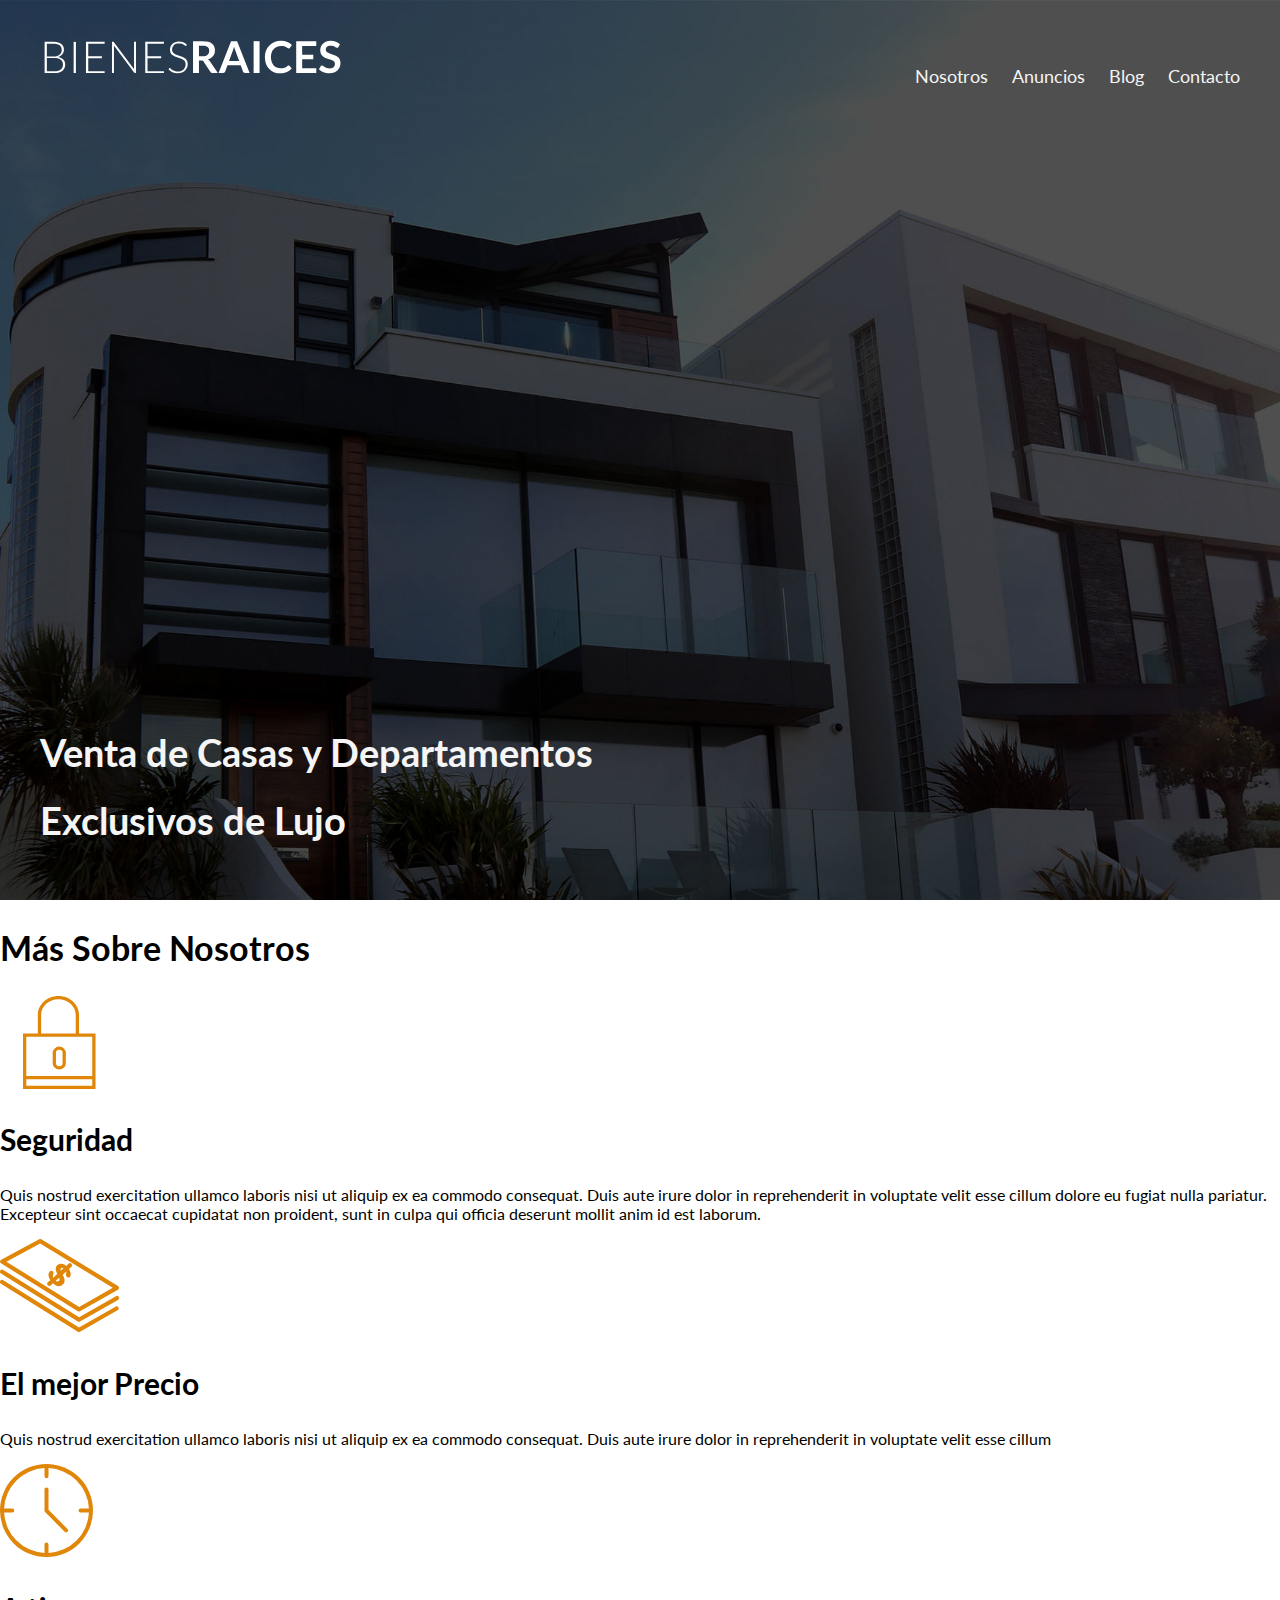
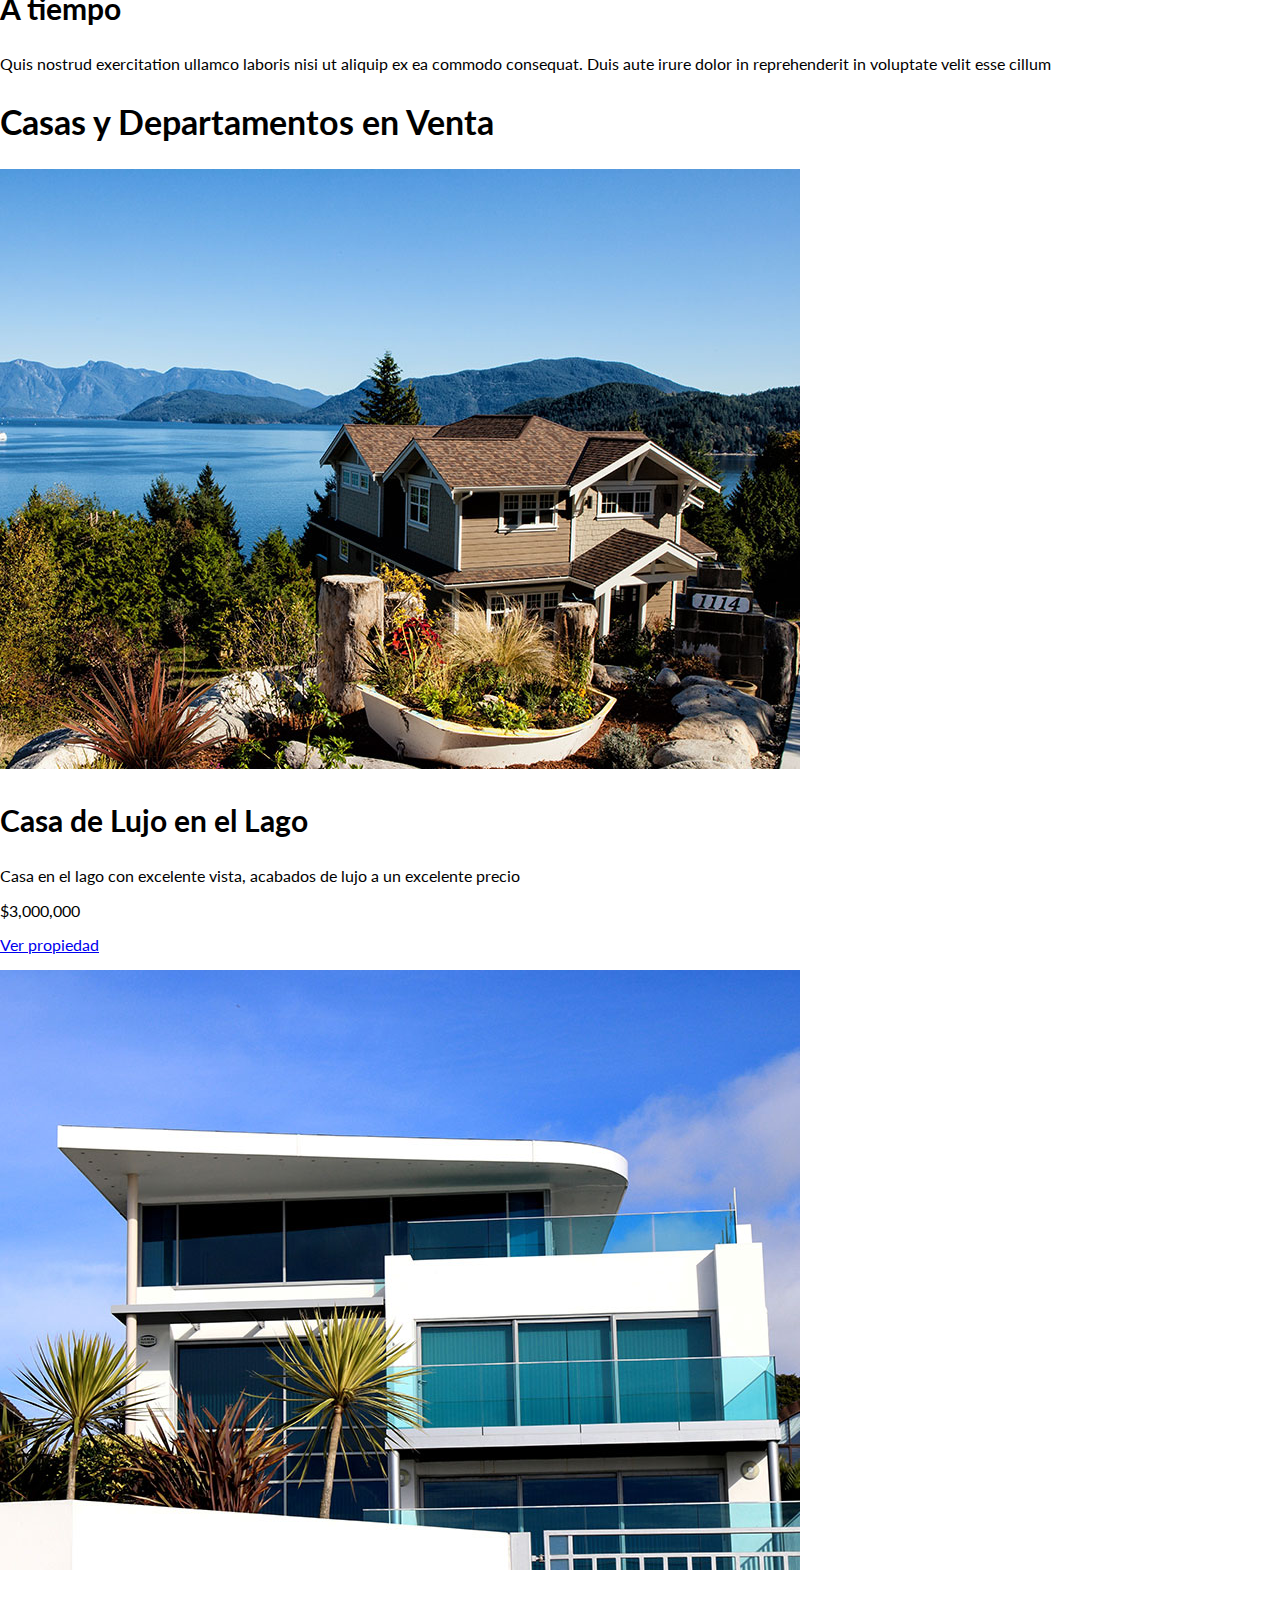
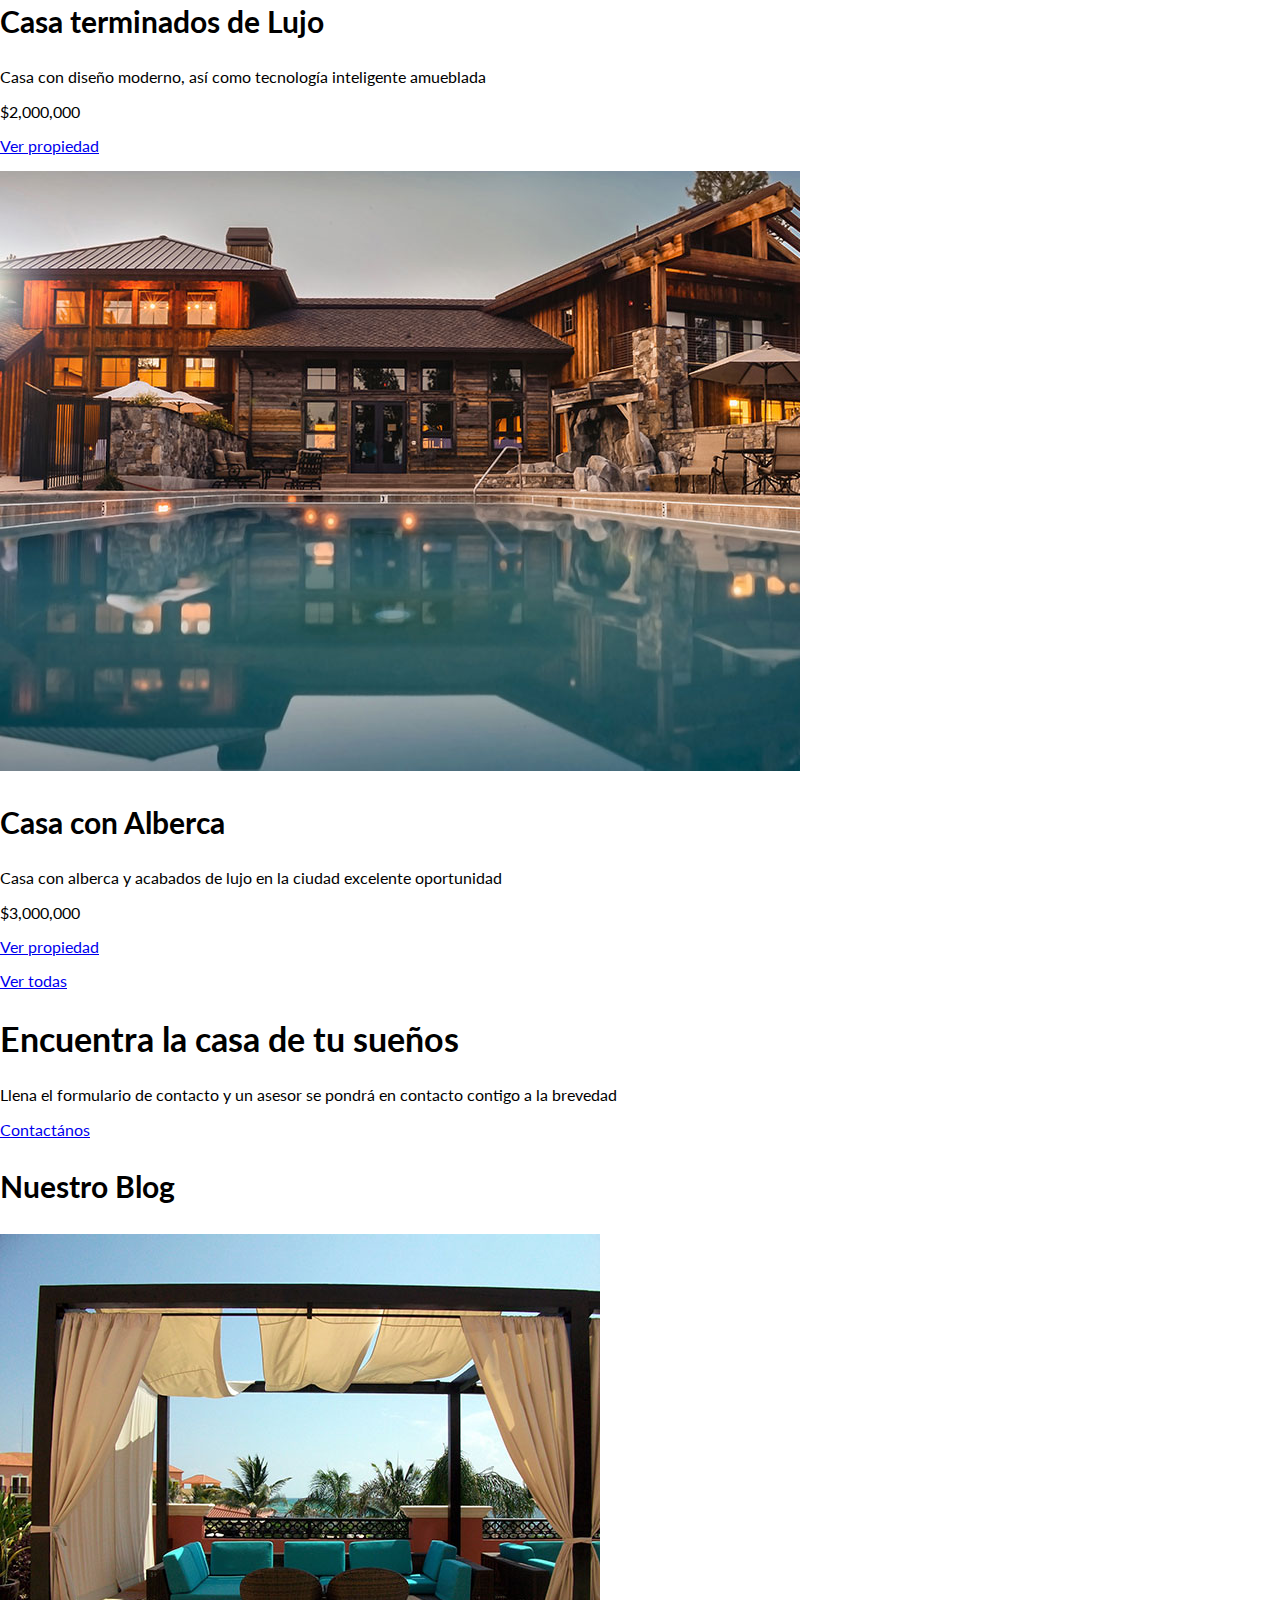
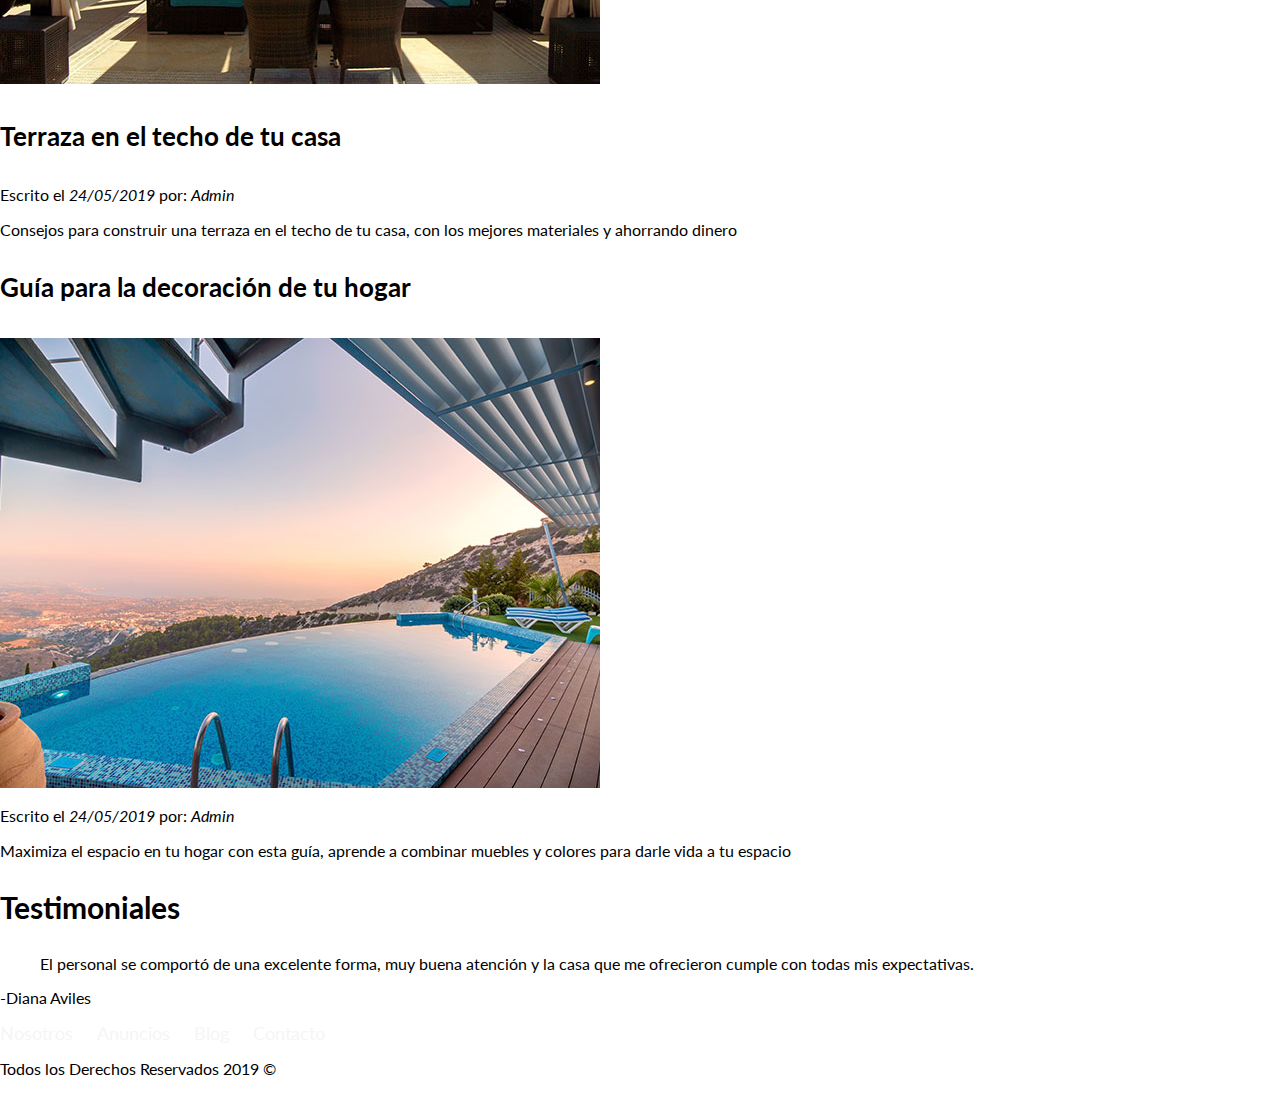
==== Ejercicio/index.html @ 5ae8280a "Clase 36, Posicionando el Nombre y los css headings" ====
<!-- 
@Diana Aviless

-->

<!DOCTYPE html>
<html lang="en">

<head>
    <meta charset="utf-8">
    <meta name="viewport" content="width=device-width, initial-scale=1.0">
    <meta http-equiv="X-UA-Compatible" content="ie=edge">
    <title> Bienes Raices </title>
    <link href="https://fonts.googleapis.com/css?family=Lato:300,400,700,900&display=swap" rel="stylesheet">
    <!--
    Para que se apliquen los estilos en la hoja que lo necesites La tuya siempre son la ultima-->
    <link rel="stylesheet" href="css/normalize.css">
    <link rel="stylesheet" href="css/styles.css">

</head>

<body>
    <header class="site-header inicio">
        <!--  Con alt si la imagen no carga, aparece el texto del atributo Alt -->
        <div class="contenedor contenido-header">
            <div class="barra">
                <a href="/">
                    <img src="img/logo.svg" alt="Logotipo de vienes Raices">
                </a>
                <!-- Si la página no es tuya, agregar un <a target="_blank" </a> para que abra directamente la página web -->
                <nav class="navegacion">
                    <a href="nosotros.html"> Nosotros</a>
                    <a href="Anuncios.html"> Anuncios</a>
                    <a href="Blog.html"> Blog</a>
                    <a href="Contacto.html"> Contacto</a>
                </nav>
            </div>
            <h1> Venta de Casas y Departamentos Exclusivos de Lujo </h1>
        </div>

    </header>

    <section>
        <h2> Más Sobre Nosotros</h2>
        <!--El formato .svg es para que no se pixelee la imagen, se hace con Ilustrator o Adobe XD
        width y height 
        se aplican ambos estilos.
        -->
        <div>
            <img src="img/icono1.svg" alt="Icono Seguridad">
            <h3> Seguridad</h3>
            <p> Quis nostrud exercitation ullamco laboris nisi ut aliquip ex ea commodo consequat. Duis aute irure dolor in reprehenderit in voluptate velit esse cillum dolore eu fugiat nulla pariatur. Excepteur sint occaecat cupidatat non proident, sunt
                in culpa qui officia deserunt mollit anim id est laborum.</p>
        </div>

        <div>
            <img src="img/icono2.svg" alt="Icono Mejor Precio">
            <h3> El mejor Precio</h3>
            <p> Quis nostrud exercitation ullamco laboris nisi ut aliquip ex ea commodo consequat. Duis aute irure dolor in reprehenderit in voluptate velit esse cillum </p>
        </div>

        <div>
            <img src="img/icono3.svg" alt="Icono Tiempo">
            <h3> A tiempo</h3>
            <p> Quis nostrud exercitation ullamco laboris nisi ut aliquip ex ea commodo consequat. Duis aute irure dolor in reprehenderit in voluptate velit esse cillum </p>
        </div>
    </section>


    <!-- Un main por página -->
    <main>
        <div>
            <h2> Casas y Departamentos en Venta</h2>
            <img src="img/anuncio1.jpg" alt="Anuncio casa en el lago">
            <h3>Casa de Lujo en el Lago</h3>
            <p>Casa en el lago con excelente vista, acabados de lujo a un excelente precio </p>
            <p>$3,000,000</p>
            <a href="#"> Ver propiedad</a>
            <!-- <a href="#"></a> El símbolo # no hace nada, solo es si aún no defines el nombre de tu archivo  -->
        </div>

        <div>
            <p></p>
            <img src="img/anuncio2.jpg" alt="Anuncio casa terminados de lujo">
            <h3>Casa terminados de Lujo</h3>
            <p>Casa con diseño moderno, así como tecnología inteligente amueblada</p>
            <p>$2,000,000</p>
            <a href="#"> Ver propiedad</a>
        </div>

        <div>
            <p></p>
            <img src="img/anuncio3.jpg" alt="Anuncio casa con alberca">
            <h3>Casa con Alberca</h3>
            <p>Casa con alberca y acabados de lujo en la ciudad excelente oportunidad</p>
            <p>$3,000,000</p>
            <a href="#"> Ver propiedad</a>
        </div>

        <p></p>
        <a href="Anuncios.html"> Ver todas</a>
    </main>

    <section>
        <h2>Encuentra la casa de tu sueños</h2>
        <p>Llena el formulario de contacto y un asesor se pondrá en contacto contigo a la brevedad</p>
        <a href="Contacto.html"> Contactános</a>
    </section>

    <section>

        <h3>Nuestro Blog</h3>
        <article>
            <img src="img/blog1.jpg" alt="Blog">
            <h4>Terraza en el techo de tu casa</h4>
            <p> Escrito el <em>24/05/2019</em> por: <em>Admin</em> </p>
            <p>Consejos para construir una terraza en el techo de tu casa, con los mejores materiales y ahorrando dinero</p>
        </article>

        <article>
            <h4>Guía para la decoración de tu hogar</h4>
            <img src="img/blog2.jpg" alt="Guia decoracion">
            <p> Escrito el <em>24/05/2019</em> por: <em>Admin</em> </p>
            <p>Maximiza el espacio en tu hogar con esta guía, aprende a combinar muebles y colores para darle vida a tu espacio </p>
        </article>

    </section>

    <section>
        <h3>Testimoniales</h3>
        <blockquote>
            El personal se comportó de una excelente forma, muy buena atención y la casa que me ofrecieron cumple con todas mis expectativas.
        </blockquote>

        <p> -Diana Aviles</p>

    </section>

    <footer>
        <nav class="navegacion">
            <a href="nosotros.html"> Nosotros</a>
            <a href="Anuncios.html"> Anuncios</a>
            <a href="Blog.html"> Blog</a>
            <a href="Contacto.html"> Contacto</a>
            <p> Todos los Derechos Reservados 2019 &copy;</p>
            <!-- Entidades http://www.manualweb.net/html/entidades-html/  -->
        </nav>
    </footer>
</body>

</html>
---- Ejercicio/css/styles.css ----
/*
@Diana Aviless
 Va en cascada, el último predomina.
 # es para id's, solo por página puede tener 1
 . es para clases es para ser reutilizada
  google fonts es la mejor opcion
  https://fonts.google.com/
  se usan rems
*/

html {
    font-size: 62.5%;
    /*Reset para REMS - 62.5% = 10 px de 16 px */
}

body {
    font-family: 'Lato', sans-serif;
    font-size: 1.6rem;
}


/**Globales **/

.contenedor {
    max-width: 120rem;
    /*margin: 0 auto 0 auto;
    orden como de reloj, arriba, derecha, abajo, izquierda*/
    margin-left: auto;
    margin-right: auto;
}

h1 {
    font-size: 3.8rem;
}

h2 {
    font-size: 3.4rem;
}

h3 {
    font-size: 3rem;
}

h4 {
    font-size: 2.6rem;
}


/* HEADER */

.site-header.inicio {
    background-image: url(../img/header.jpg);
    background-position: center center;
    /*Muestra la imagen desde el centro*/
    background-size: cover;
    /*Tomar el espacio disponible tanto en alto y 
    ancho guardando las proporciones*/
    height: 100vh;
    min-height: 60rem;
    /*toma la altura de la pantalla*/
}

.contenido-header {
    /* Solo afecta en el primer nivel de hijos*/
    height: 100%;
    display: flex;
    flex-direction: column;
    /*justify-content: flex-start;*/
    justify-content: space-between;
    line-height: 1.8;
    /*Interlineado*/
}

.contenido-header h1 {
    color: whitesmoke;
    padding-bottom: 2rem;
    max-width: 60rem;
}

.barra {
    display: flex;
    justify-content: space-between;
    /*space-roud distribuye proporcionalmente*/
    align-items: flex-end;
    /*Alinea verticalmente*/
    padding-top: 3rem;
    /*Espacio dentro del elemento*/
    /*  afuera del elemento*/
}


/*Navegacion*/

.navegacion a {
    color: whitesmoke;
    /*color: rgba(255,255,255, .3) el ultimo es la transparecia*/
    /* hsla*/
    text-decoration: none;
    font-size: 1.8rem;
    /* 18 px*/
    margin-right: 2rem;
}


/*Cambia de color  cuando se le selecciona*/

.navegacion a:hover {
    color: palevioletred;
}


/*no se le aplica la separación*/

.navegacion a:last-of-type {
    margin: 0;
}
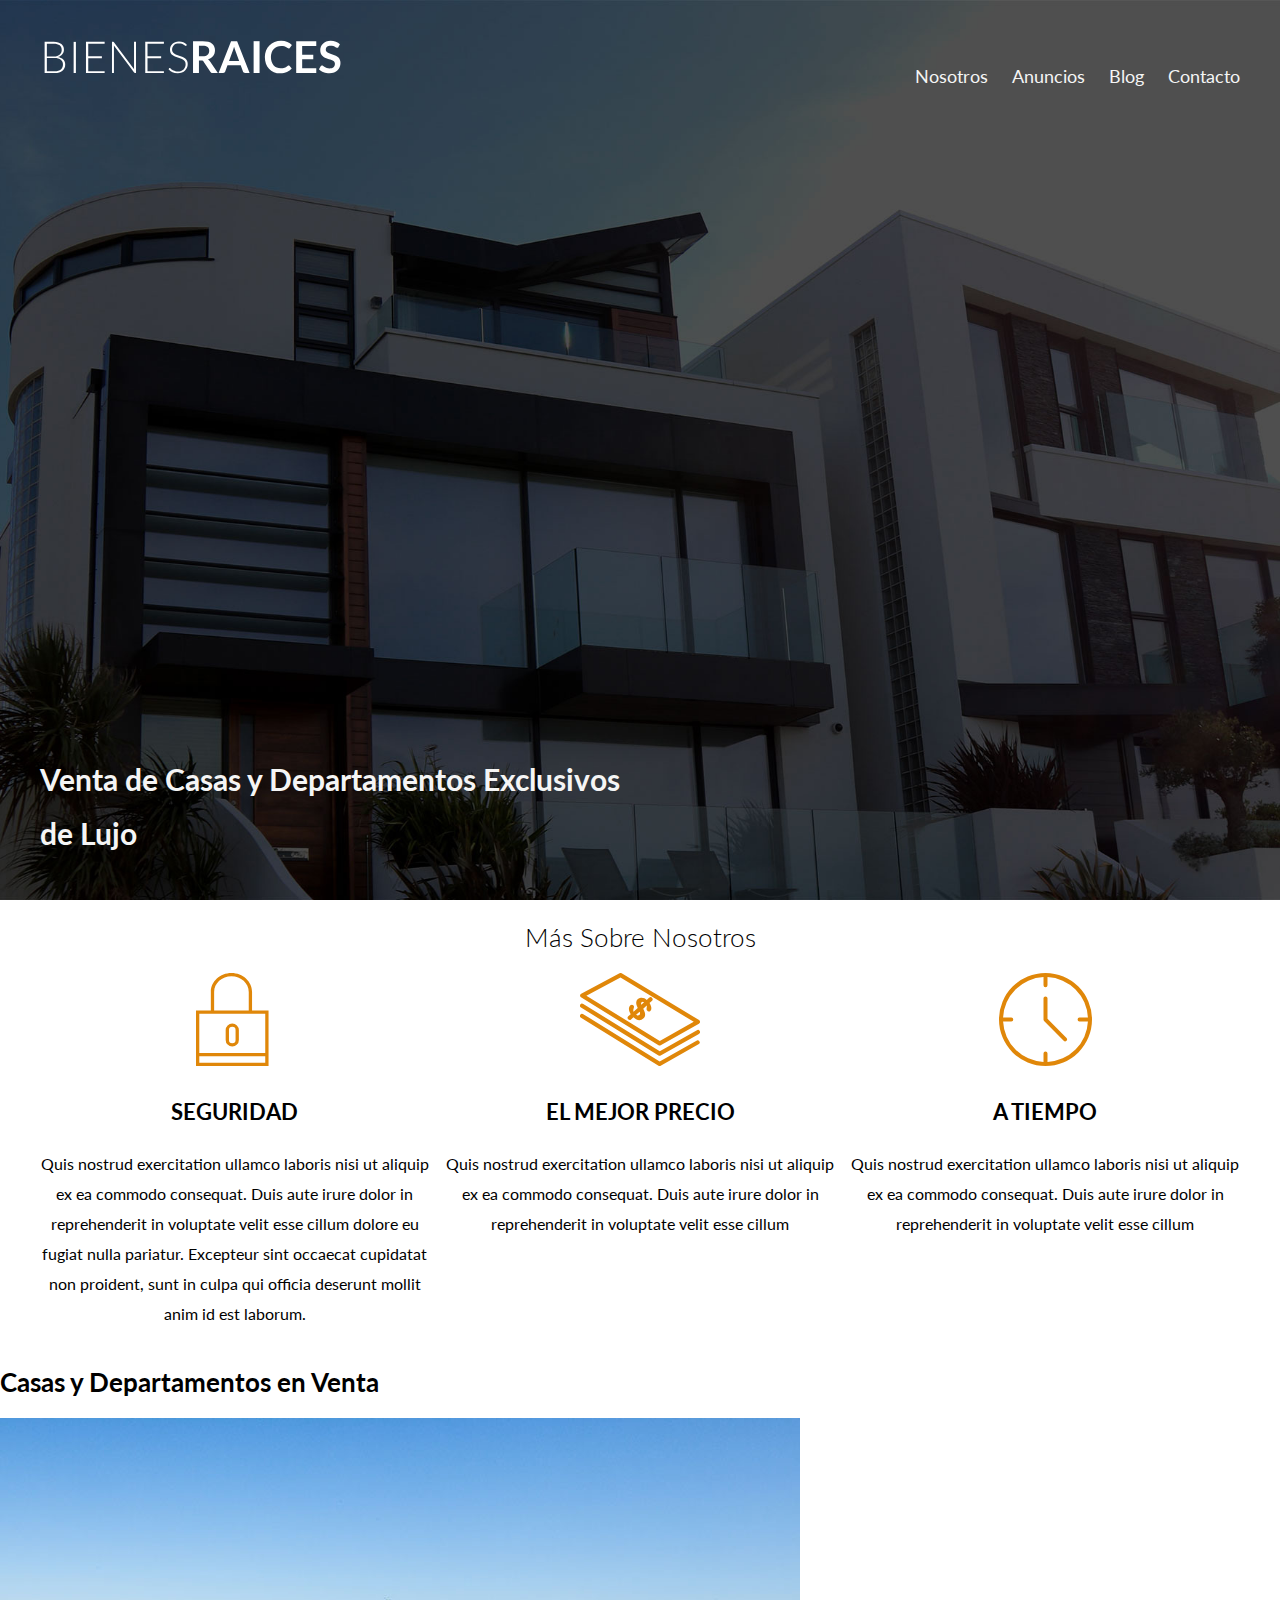
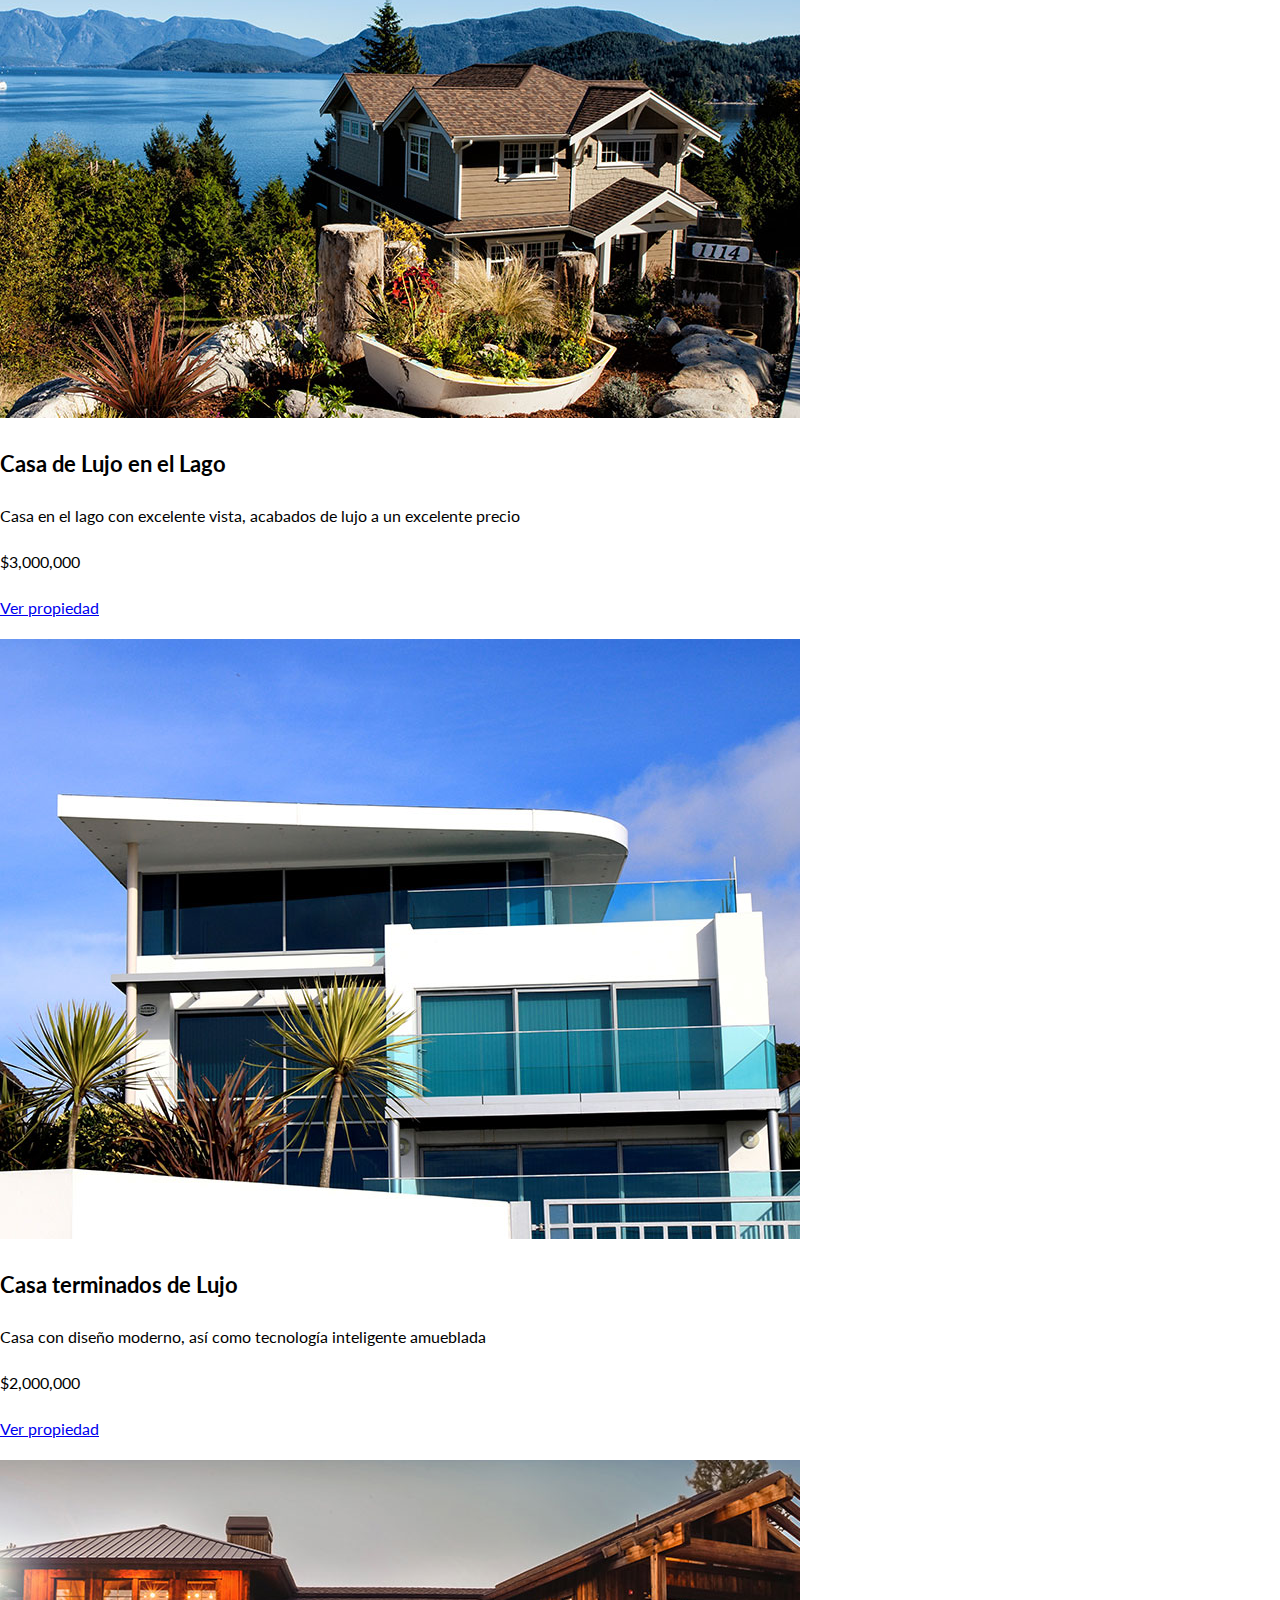
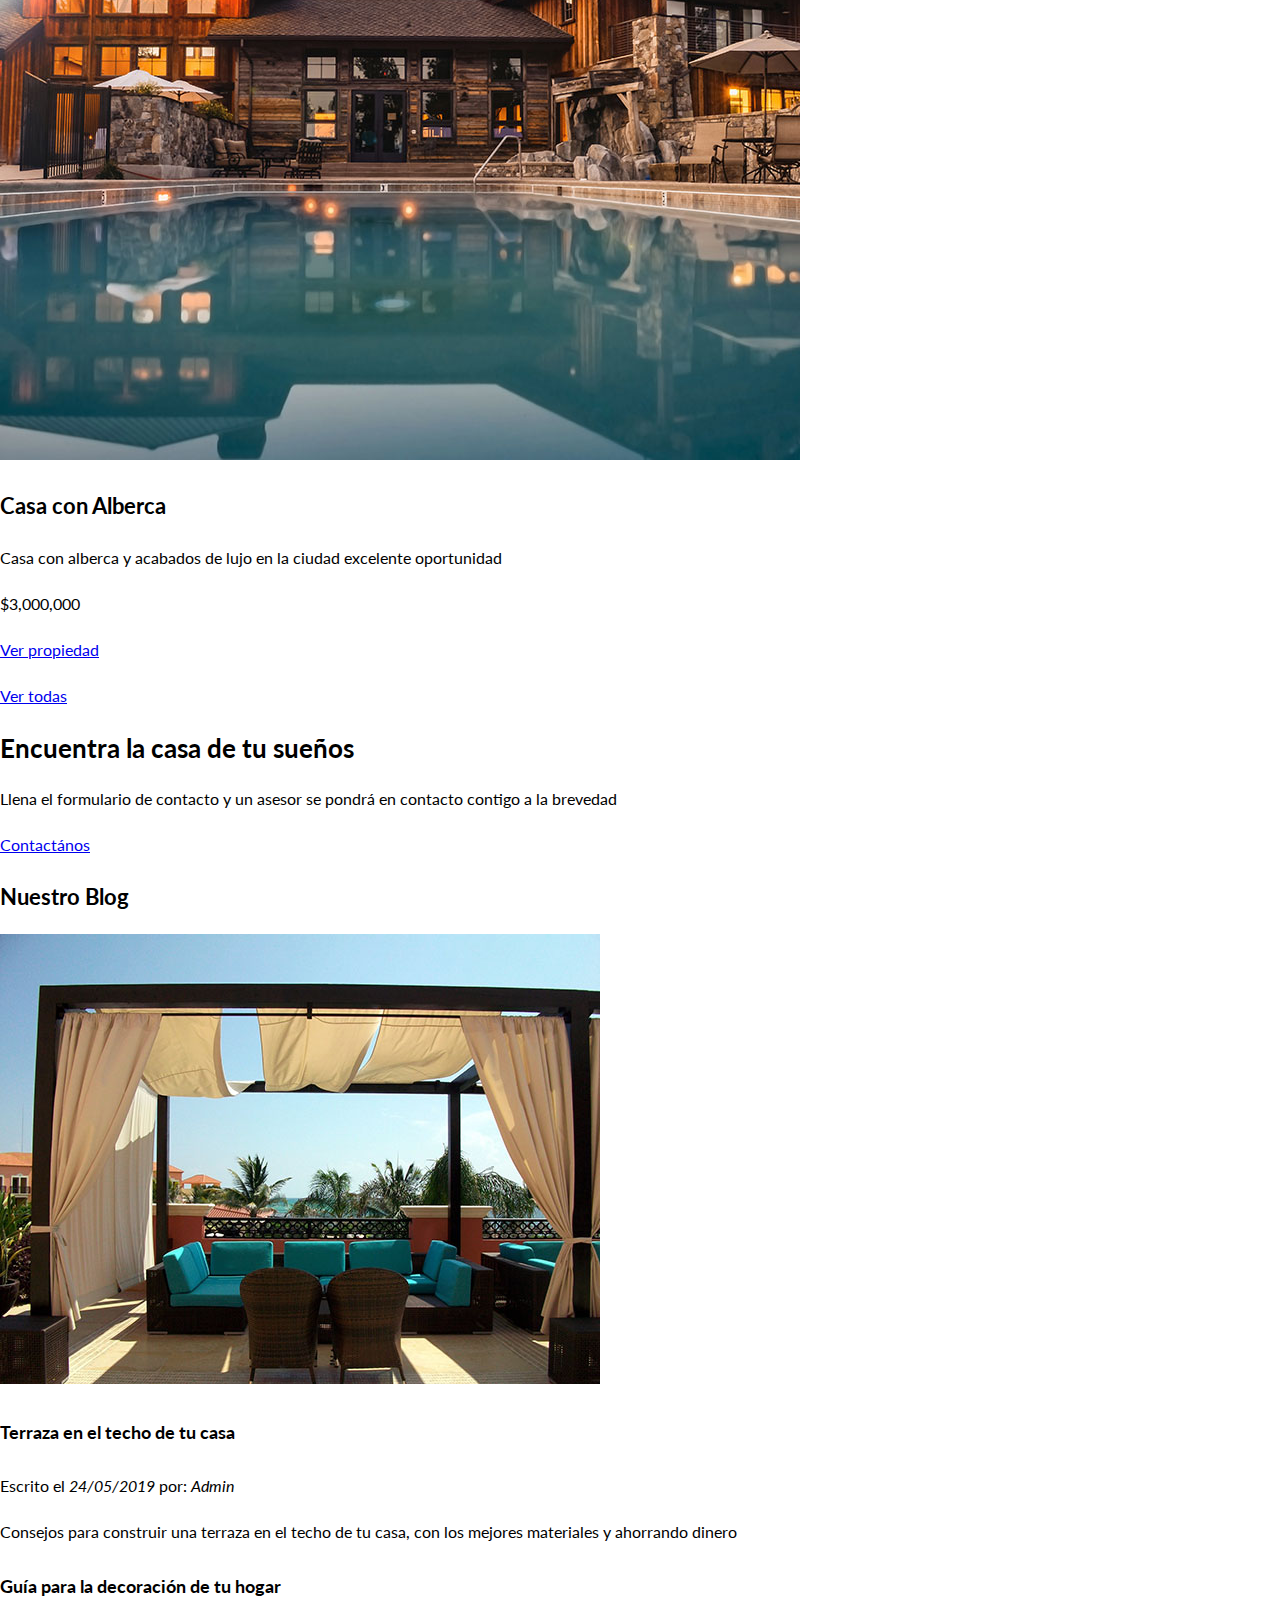
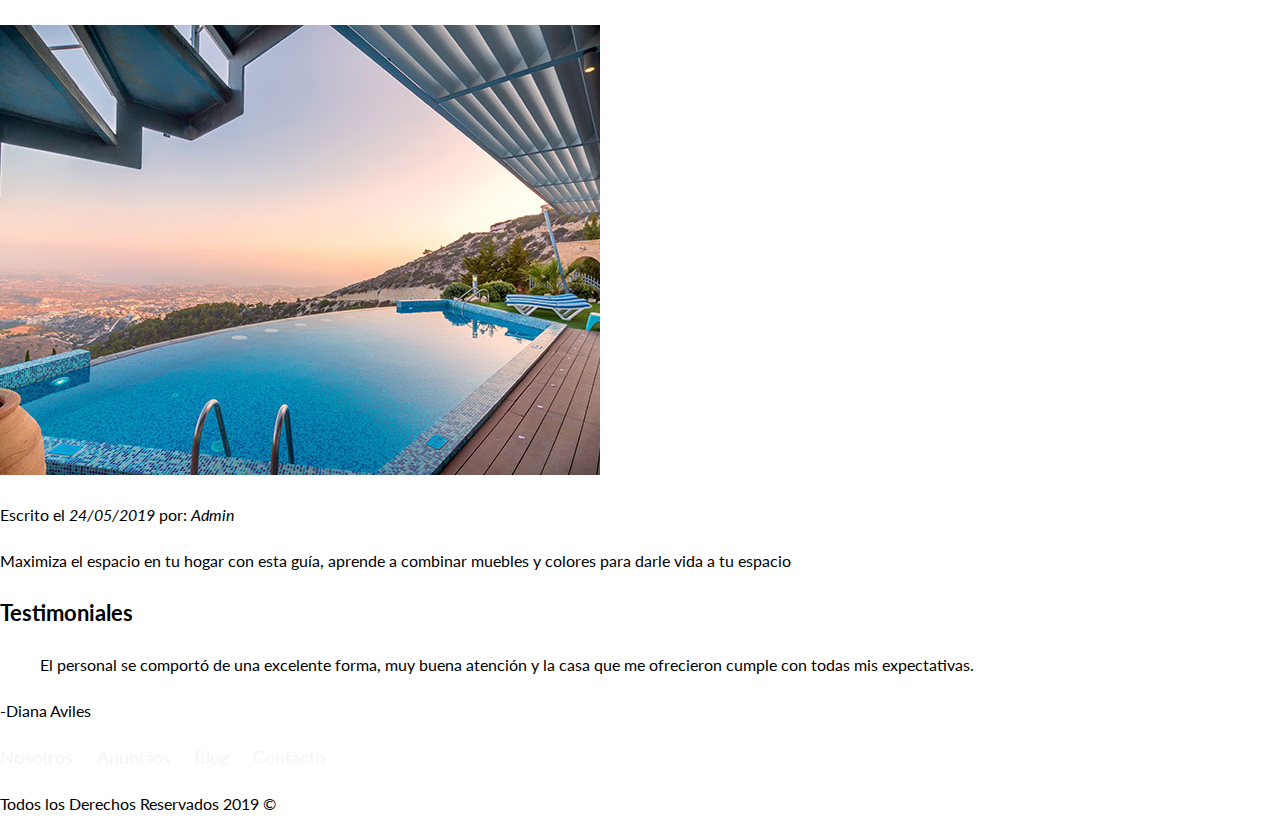
==== commit be88d630: "Class 38 Creando utilidades" ====
--- a/Ejercicio/index.html
+++ b/Ejercicio/index.html
@@ -24,7 +24,7 @@
         <!--  Con alt si la imagen no carga, aparece el texto del atributo Alt -->
         <div class="contenedor contenido-header">
             <div class="barra">
-                <a href="/">
+                <a href="/Ejercicio/index.html">
                     <img src="img/logo.svg" alt="Logotipo de vienes Raices">
                 </a>
                 <!-- Si la página no es tuya, agregar un <a target="_blank" </a> para que abra directamente la página web -->
@@ -40,29 +40,31 @@
 
     </header>
 
-    <section>
-        <h2> Más Sobre Nosotros</h2>
+    <section class="contenedor seccion">
+        <h2 class="fw-300 centrar-texto"> Más Sobre Nosotros</h2>
         <!--El formato .svg es para que no se pixelee la imagen, se hace con Ilustrator o Adobe XD
         width y height 
         se aplican ambos estilos.
         -->
-        <div>
+        <div class="iconos-nosotros">
+         <div class="icono">
             <img src="img/icono1.svg" alt="Icono Seguridad">
             <h3> Seguridad</h3>
             <p> Quis nostrud exercitation ullamco laboris nisi ut aliquip ex ea commodo consequat. Duis aute irure dolor in reprehenderit in voluptate velit esse cillum dolore eu fugiat nulla pariatur. Excepteur sint occaecat cupidatat non proident, sunt
                 in culpa qui officia deserunt mollit anim id est laborum.</p>
         </div>
 
-        <div>
+         <div class="icono">        
             <img src="img/icono2.svg" alt="Icono Mejor Precio">
             <h3> El mejor Precio</h3>
             <p> Quis nostrud exercitation ullamco laboris nisi ut aliquip ex ea commodo consequat. Duis aute irure dolor in reprehenderit in voluptate velit esse cillum </p>
         </div>
 
-        <div>
+         <div class="icono">        
             <img src="img/icono3.svg" alt="Icono Tiempo">
             <h3> A tiempo</h3>
             <p> Quis nostrud exercitation ullamco laboris nisi ut aliquip ex ea commodo consequat. Duis aute irure dolor in reprehenderit in voluptate velit esse cillum </p>
+         </div>
         </div>
     </section>
 
--- a/Ejercicio/css/styles.css
+++ b/Ejercicio/css/styles.css
@@ -16,6 +16,7 @@
 body {
     font-family: 'Lato', sans-serif;
     font-size: 1.6rem;
+    line-height: 3rem;
 }
 
 
@@ -30,19 +31,38 @@
 }
 
 h1 {
-    font-size: 3.8rem;
+    font-size: 3rem;
 }
 
 h2 {
-    font-size: 3.4rem;
+    font-size: 2.6rem;
 }
 
 h3 {
-    font-size: 3rem;
+    font-size: 2.2rem;
 }
 
 h4 {
-    font-size: 2.6rem;
+    font-size: 1.8rem;
+}
+
+
+/*Utilidades*/
+
+.seccion {
+    margin-top: 2rem;
+    margin-bottom: 2rem;
+}
+
+
+/*Creando tu propio framework dentro de utiliades*/
+
+.fw-300 {
+    font-weight: 300;
+}
+
+.centrar-texto {
+    text-align: center;
 }
 
 
@@ -113,4 +133,31 @@
 
 .navegacion a:last-of-type {
     margin: 0;
+}
+
+
+/*Iconos nosotros*/
+
+
+/* Asi puedes crear uno, o usar tu propio framework
+.encabezado-nosotros {
+    font-weight: 300;
+    text-align: center;
+}*/
+
+.iconos-nosotros {
+    display: flex;
+    justify-content: space-between;
+}
+
+.icono {
+    flex-basis: calc(33.3% - 1rem);
+    text-align: center;
+    /*alinea el contenido*/
+}
+
+.icono h3 {
+    /*text-transform: capitalize;*/
+    /*Una letra mayuscula por cada palabra*/
+    text-transform: uppercase;
 }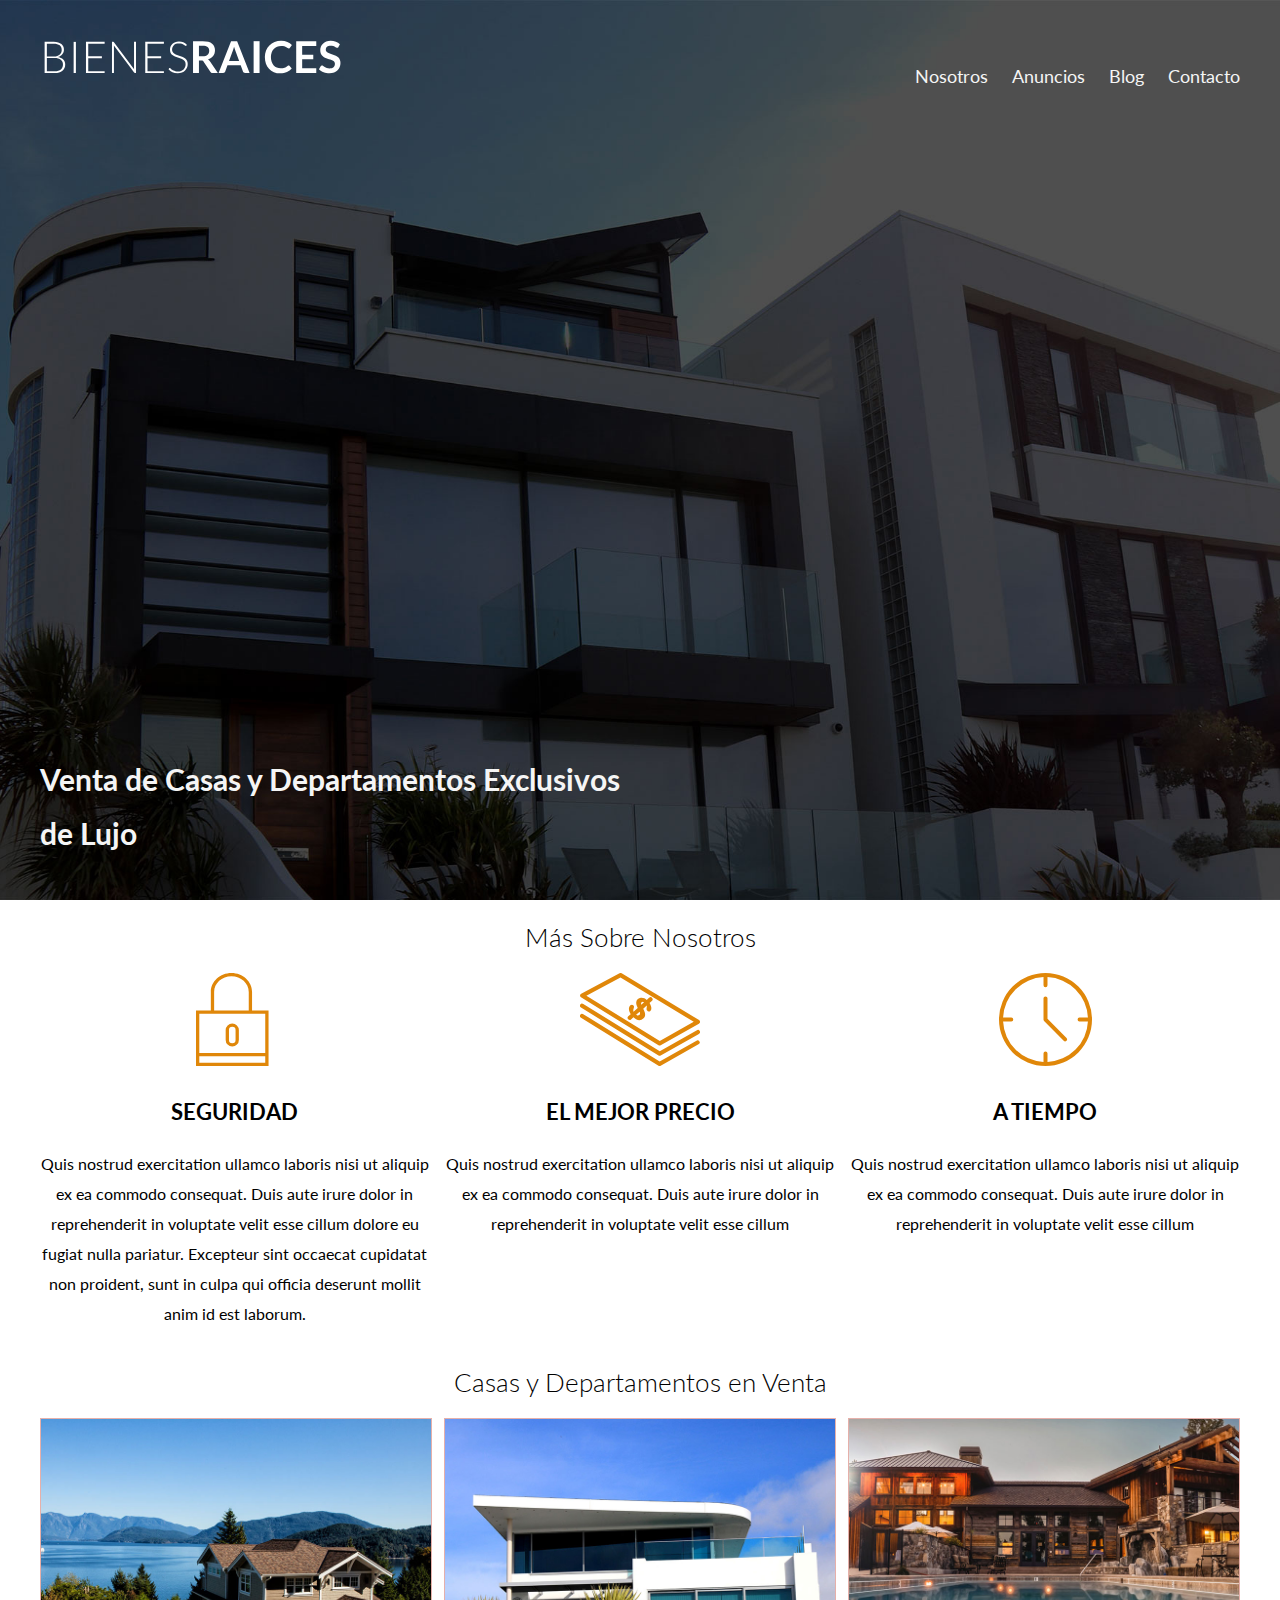
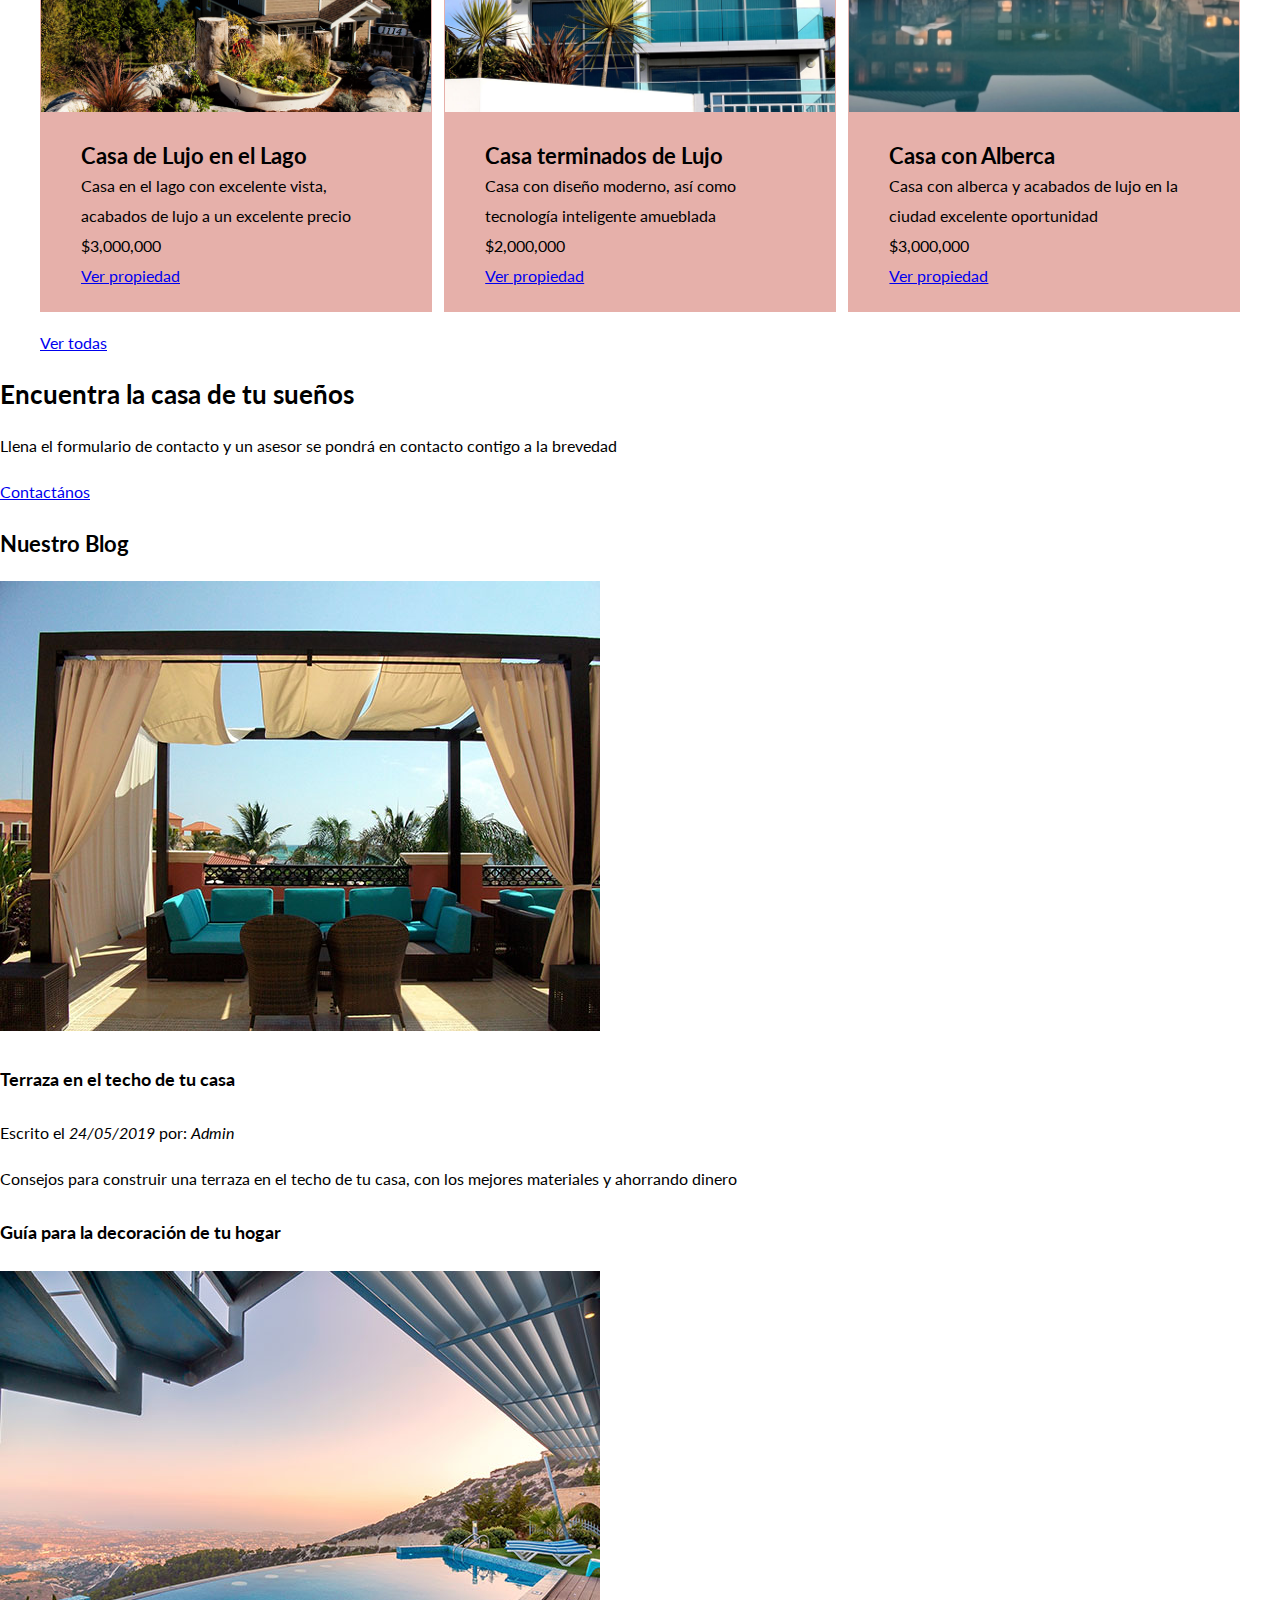
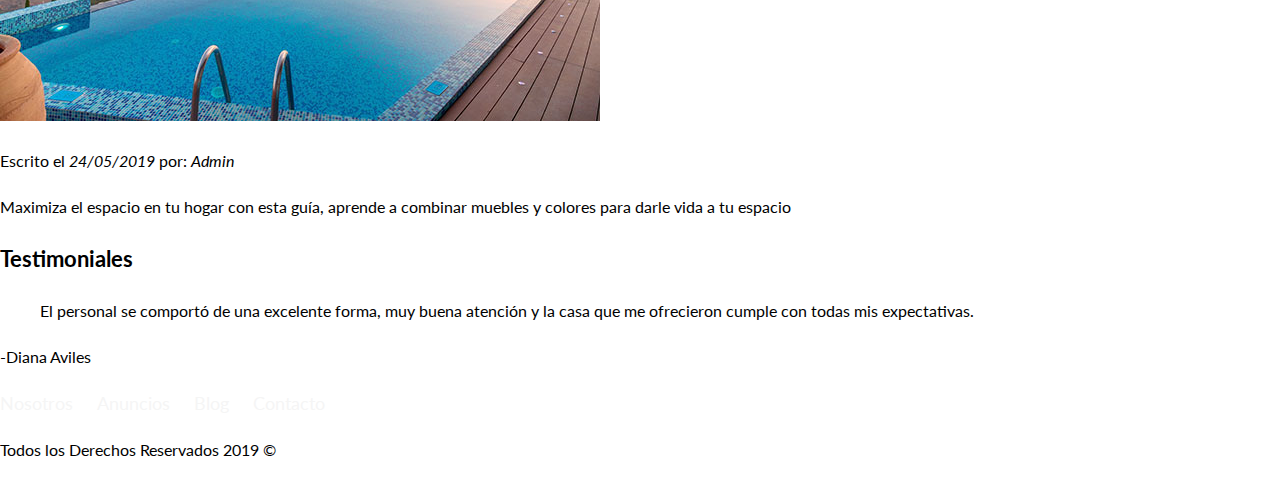
==== commit e2036016: "Class 40 CSS al contenido de los Anuncios" ====
--- a/Ejercicio/index.html
+++ b/Ejercicio/index.html
@@ -67,36 +67,45 @@
          </div>
         </div>
     </section>
+            
 
 
     <!-- Un main por página -->
-    <main>
-        <div>
-            <h2> Casas y Departamentos en Venta</h2>
-            <img src="img/anuncio1.jpg" alt="Anuncio casa en el lago">
-            <h3>Casa de Lujo en el Lago</h3>
-            <p>Casa en el lago con excelente vista, acabados de lujo a un excelente precio </p>
-            <p>$3,000,000</p>
-            <a href="#"> Ver propiedad</a>
-            <!-- <a href="#"></a> El símbolo # no hace nada, solo es si aún no defines el nombre de tu archivo  -->
-        </div>
+    <main class="seccion contenedor">
+     <h2 class="fw-300 centrar-texto" > Casas y Departamentos en Venta</h2>    
 
-        <div>
-            <p></p>
-            <img src="img/anuncio2.jpg" alt="Anuncio casa terminados de lujo">
-            <h3>Casa terminados de Lujo</h3>
-            <p>Casa con diseño moderno, así como tecnología inteligente amueblada</p>
-            <p>$2,000,000</p>
-            <a href="#"> Ver propiedad</a>
-        </div>
+        <div class="contenedor-anuncios">
+            <div class="anuncio">
+                <img src="img/anuncio1.jpg" alt="Anuncio casa en el lago">
+                <div class="contenido-anuncio"> 
+                    <h3>Casa de Lujo en el Lago</h3>
+                    <p>Casa en el lago con excelente vista, acabados de lujo a un excelente precio </p>
+                    <p>$3,000,000</p>
+                    <a href="#"> Ver propiedad</a>
+                    <!-- <a href="#"></a> El símbolo # no hace nada, solo es si aún no defines el nombre de tu archivo  -->
+                </div>
+            
+            </div>
 
-        <div>
-            <p></p>
-            <img src="img/anuncio3.jpg" alt="Anuncio casa con alberca">
-            <h3>Casa con Alberca</h3>
-            <p>Casa con alberca y acabados de lujo en la ciudad excelente oportunidad</p>
-            <p>$3,000,000</p>
-            <a href="#"> Ver propiedad</a>
+            <div class="anuncio">            
+                <img src="img/anuncio2.jpg" alt="Anuncio casa terminados de lujo">
+                <div class="contenido-anuncio">
+                    <h3>Casa terminados de Lujo</h3>
+                    <p>Casa con diseño moderno, así como tecnología inteligente amueblada</p>
+                    <p>$2,000,000</p>
+                    <a href="#"> Ver propiedad</a>
+                </div>
+            </div>
+
+            <div class="anuncio">            
+                <img src="img/anuncio3.jpg" alt="Anuncio casa con alberca">
+                <div class="contenido-anuncio">                
+                    <h3>Casa con Alberca</h3>
+                    <p>Casa con alberca y acabados de lujo en la ciudad excelente oportunidad</p>
+                    <p>$3,000,000</p>
+                    <a href="#"> Ver propiedad</a>
+                </div>
+            </div>
         </div>
 
         <p></p>
--- a/Ejercicio/css/styles.css
+++ b/Ejercicio/css/styles.css
@@ -6,6 +6,7 @@
   google fonts es la mejor opcion
   https://fonts.google.com/
   se usan rems
+  https://htmlcolorcodes.com/es/tabla-de-colores/
 */
 
 html {
@@ -22,12 +23,15 @@
 
 /**Globales **/
 
+img {
+    max-width: 100%;
+}
+
 .contenedor {
     max-width: 120rem;
     /*margin: 0 auto 0 auto;
     orden como de reloj, arriba, derecha, abajo, izquierda*/
-    margin-left: auto;
-    margin-right: auto;
+    margin: 0 auto;
 }
 
 h1 {
@@ -160,4 +164,33 @@
     /*text-transform: capitalize;*/
     /*Una letra mayuscula por cada palabra*/
     text-transform: uppercase;
+}
+
+
+/*Anuncios*/
+
+.contenedor-anuncios {
+    display: flex;
+    justify-content: space-between;
+}
+
+.anuncio {
+    flex-basis: calc(33.3% - 1rem);
+    border: .1rem solid #e6b0aa;
+    background: #e6b0aa;
+    /*
+    Una forma de hacerlo
+    border-style: solid;
+    border-color: aqua;
+    border-width: .1rem;*/
+}
+
+.contenido-anuncio {
+    padding: 2rem 4rem;
+    /*Orden en mismas de las manecillas del reloj*/
+}
+
+.contenido-anuncio h3,
+.contenido-anuncio p {
+    margin: 0;
 }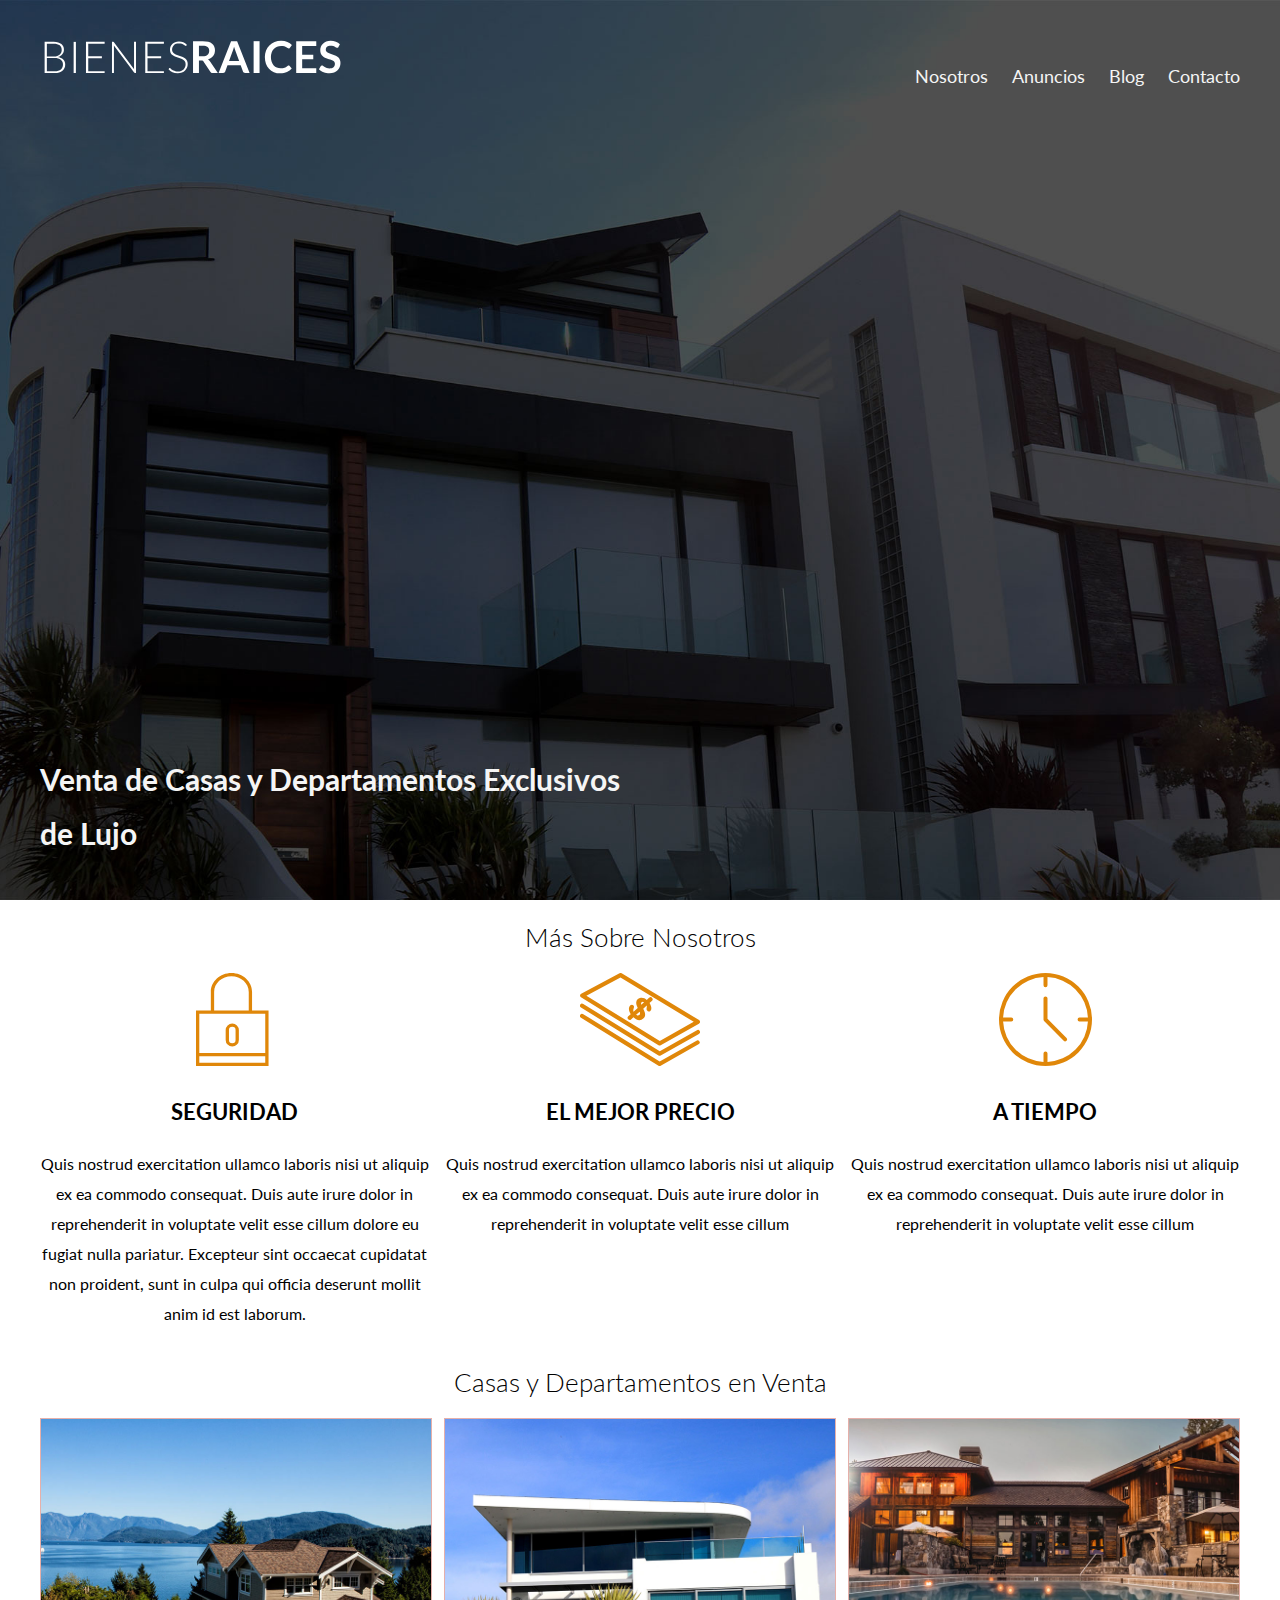
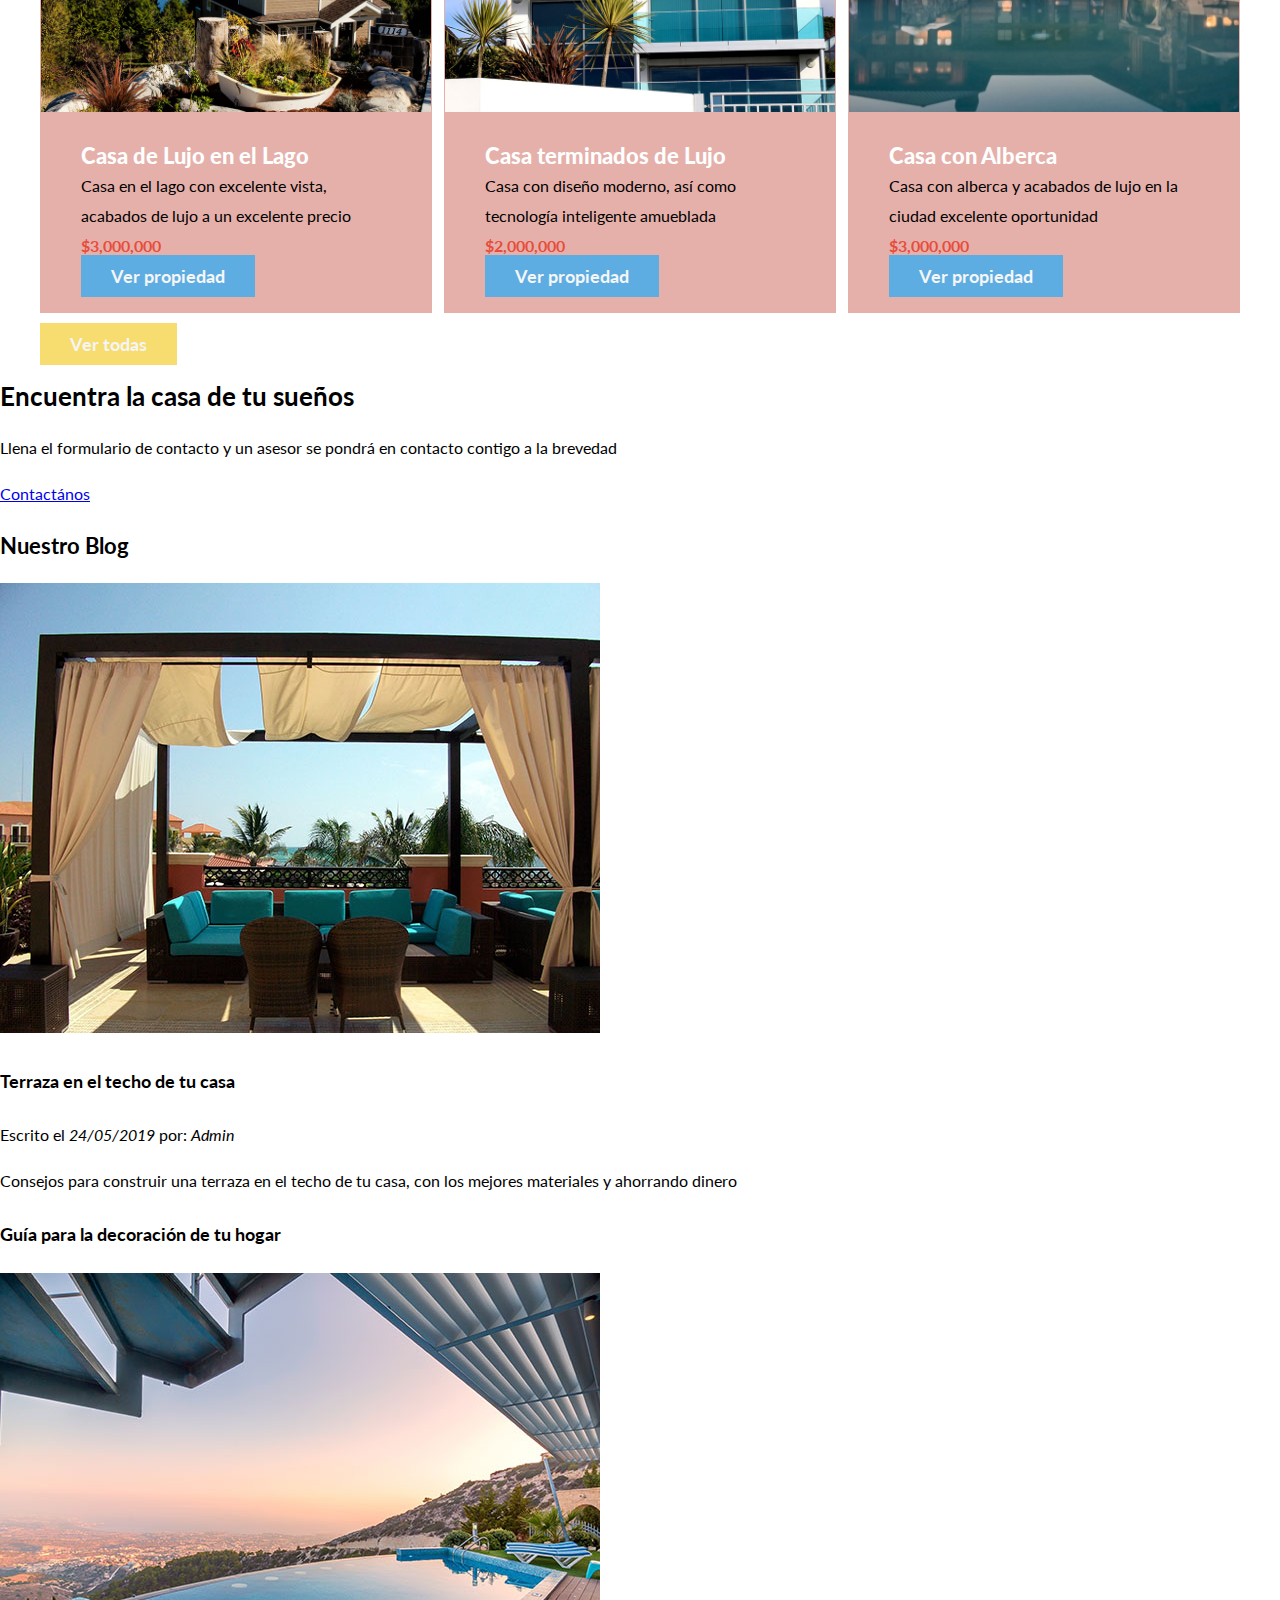
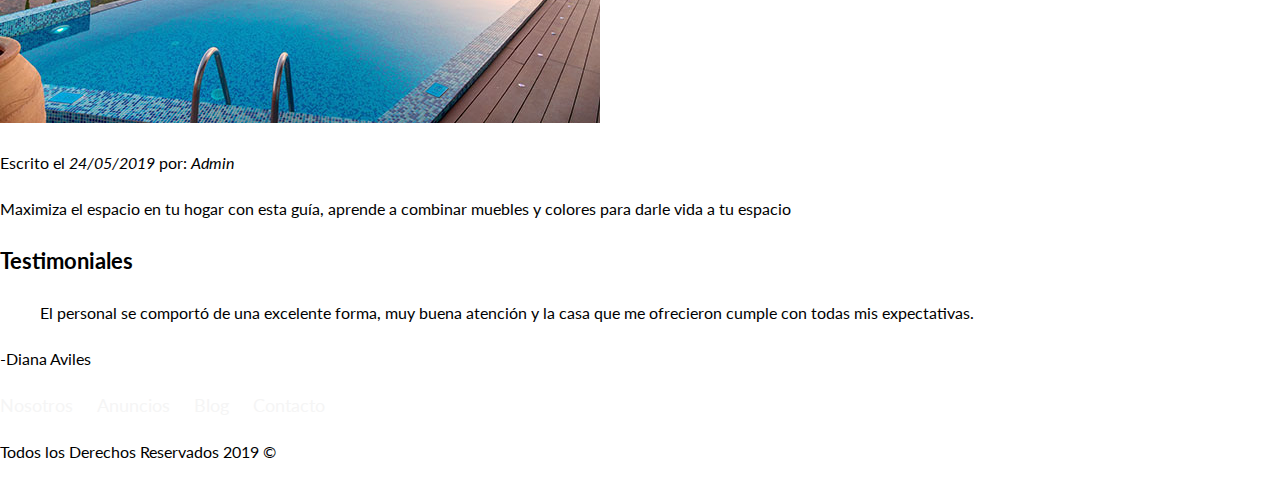
==== commit 39ff977c: "Class 41 botones" ====
--- a/Ejercicio/index.html
+++ b/Ejercicio/index.html
@@ -80,8 +80,8 @@
                 <div class="contenido-anuncio"> 
                     <h3>Casa de Lujo en el Lago</h3>
                     <p>Casa en el lago con excelente vista, acabados de lujo a un excelente precio </p>
-                    <p>$3,000,000</p>
-                    <a href="#"> Ver propiedad</a>
+                    <p class="precio">$3,000,000</p>
+                    <a href="#" class="boton boton-azul"> Ver propiedad</a>
                     <!-- <a href="#"></a> El símbolo # no hace nada, solo es si aún no defines el nombre de tu archivo  -->
                 </div>
             
@@ -92,8 +92,8 @@
                 <div class="contenido-anuncio">
                     <h3>Casa terminados de Lujo</h3>
                     <p>Casa con diseño moderno, así como tecnología inteligente amueblada</p>
-                    <p>$2,000,000</p>
-                    <a href="#"> Ver propiedad</a>
+                    <p class="precio">$2,000,000</p>
+                    <a href="#" class="boton boton-azul"> Ver propiedad</a>
                 </div>
             </div>
 
@@ -102,14 +102,14 @@
                 <div class="contenido-anuncio">                
                     <h3>Casa con Alberca</h3>
                     <p>Casa con alberca y acabados de lujo en la ciudad excelente oportunidad</p>
-                    <p>$3,000,000</p>
-                    <a href="#"> Ver propiedad</a>
+                    <p class="precio">$3,000,000</p>
+                    <a href="#" class="boton boton-azul"> Ver propiedad</a>
                 </div>
             </div>
         </div>
 
         <p></p>
-        <a href="Anuncios.html"> Ver todas</a>
+        <a href="Anuncios.html" class="boton boton-amarillo"> Ver todas</a>
     </main>
 
     <section>
--- a/Ejercicio/css/styles.css
+++ b/Ejercicio/css/styles.css
@@ -70,6 +70,25 @@
 }
 
 
+/**Botones **/
+
+.boton {
+    color: whitesmoke;
+    font-weight: 700;
+    text-decoration: none;
+    font-size: 1.8rem;
+    padding: 1rem 3rem;
+}
+
+.boton-azul {
+    background-color: #5dade2;
+}
+
+.boton-amarillo {
+    background-color: #f7dc6f;
+}
+
+
 /* HEADER */
 
 .site-header.inicio {
@@ -190,7 +209,17 @@
     /*Orden en mismas de las manecillas del reloj*/
 }
 
-.contenido-anuncio h3,
+.contenido-anuncio h3 {
+    margin: 0;
+    color: #fdfefe;
+    font-weight: 900;
+}
+
 .contenido-anuncio p {
     margin: 0;
+}
+
+.precio {
+    color: #e74c3c;
+    font-weight: 700;
 }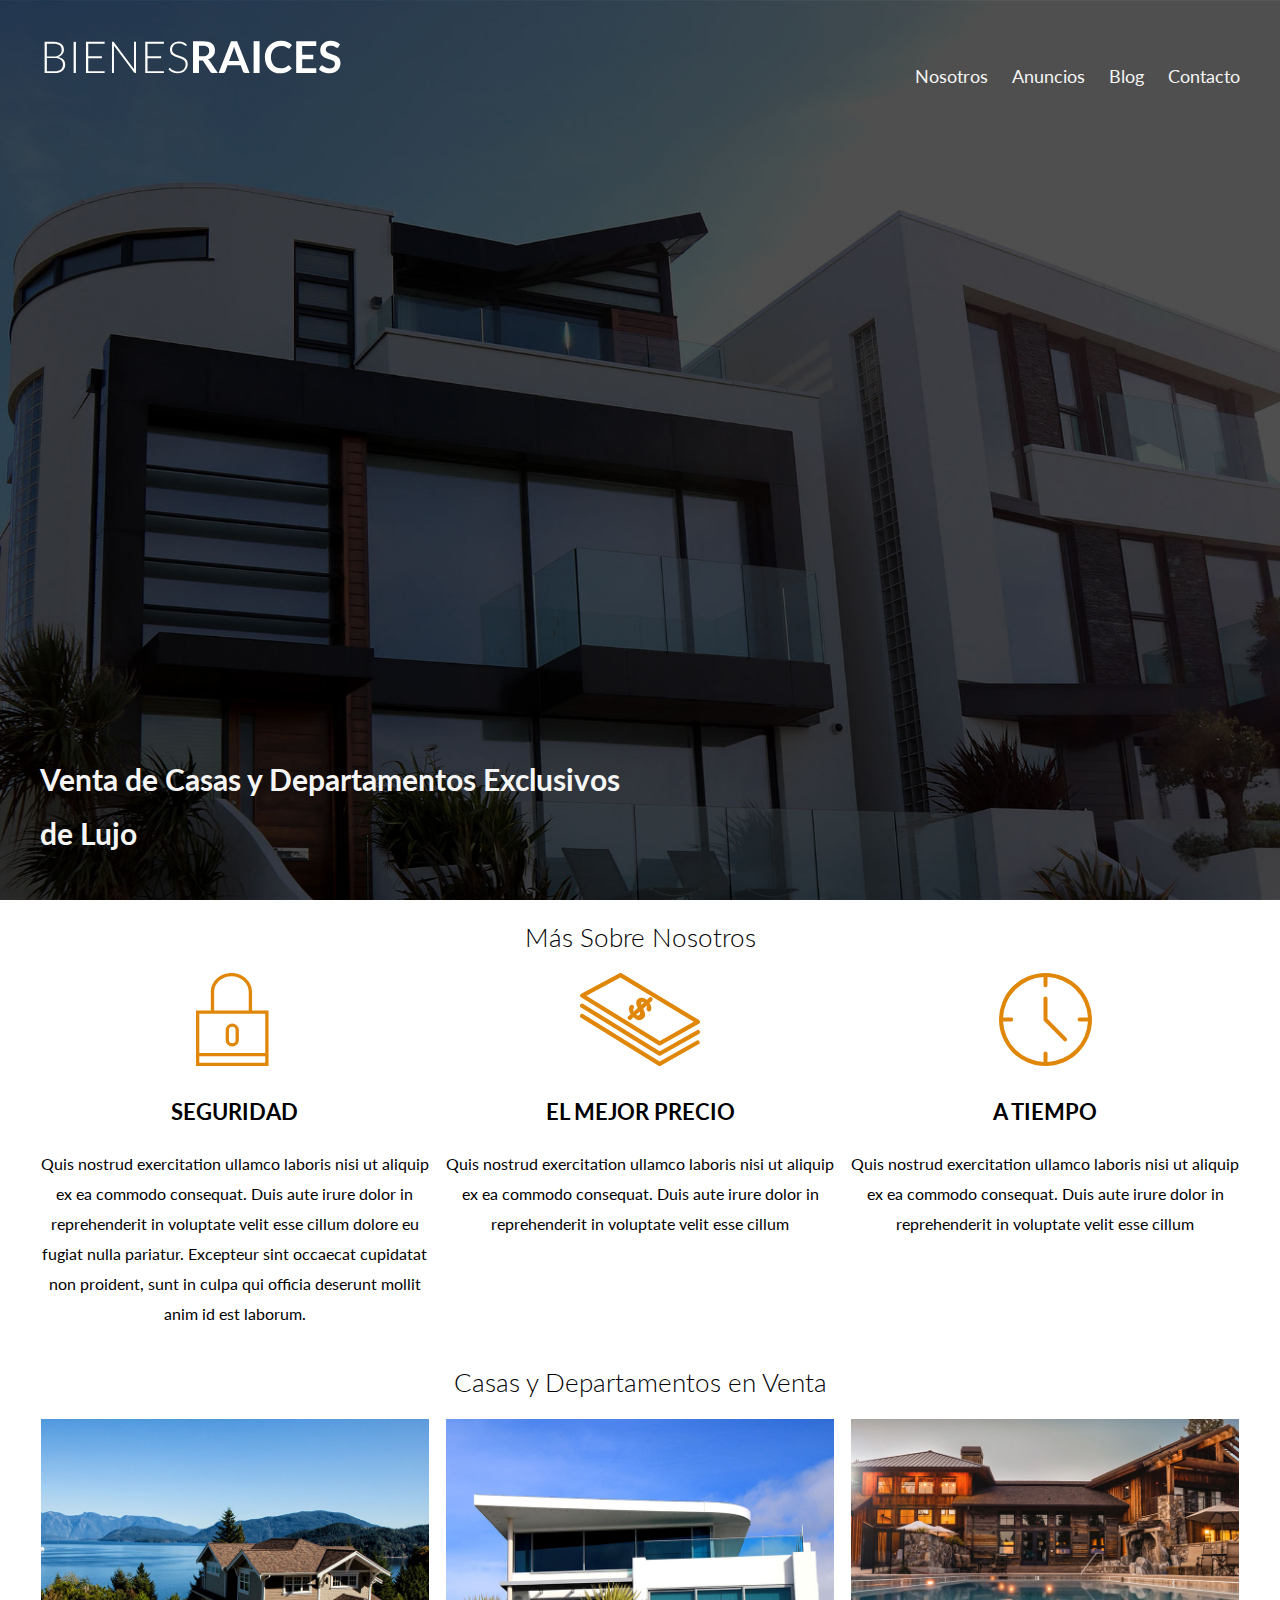
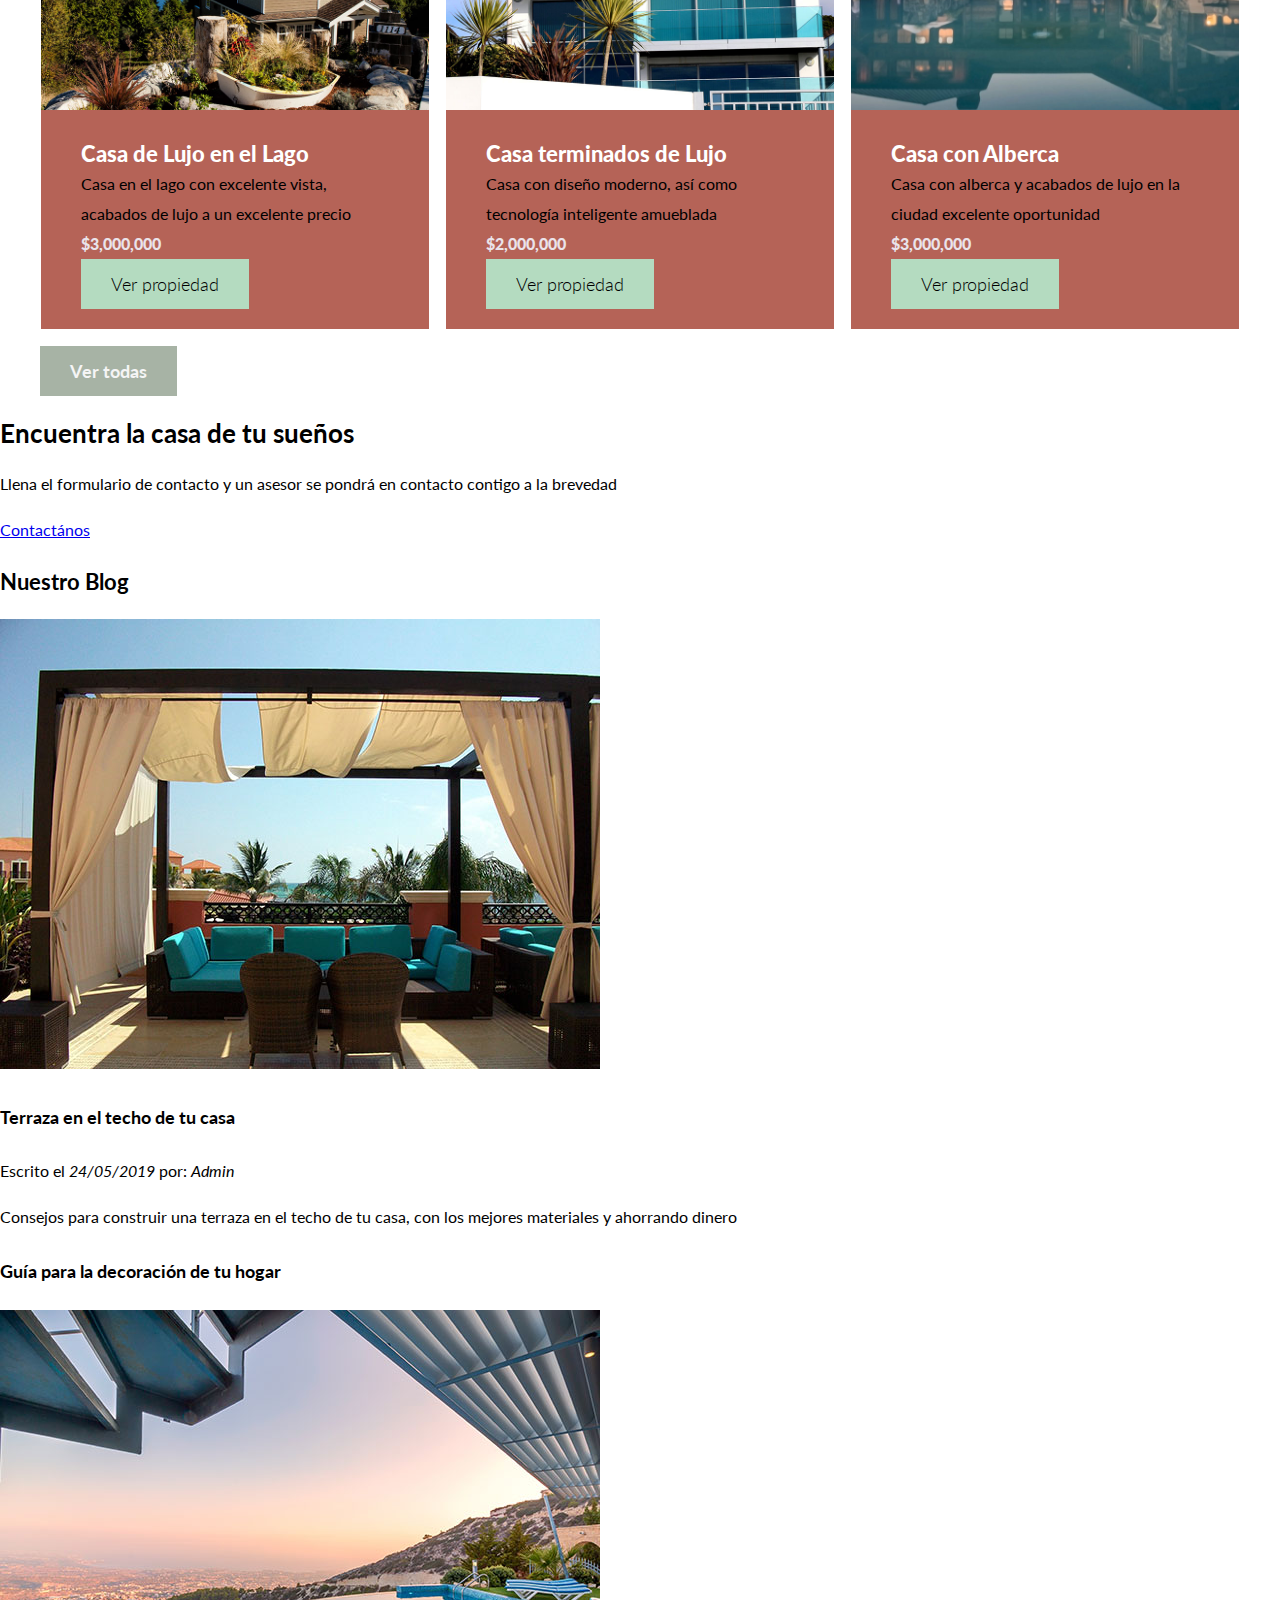
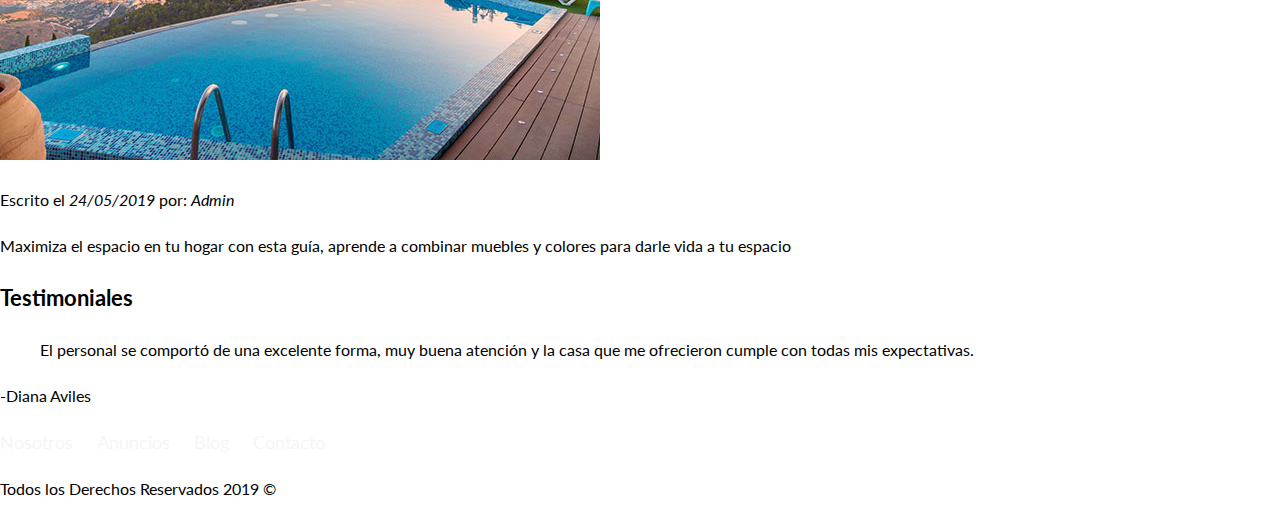
==== commit 8e27ff4e: "Class 42 Estilos botones y Box sizing" ====
--- a/Ejercicio/index.html
+++ b/Ejercicio/index.html
@@ -81,7 +81,7 @@
                     <h3>Casa de Lujo en el Lago</h3>
                     <p>Casa en el lago con excelente vista, acabados de lujo a un excelente precio </p>
                     <p class="precio">$3,000,000</p>
-                    <a href="#" class="boton boton-azul"> Ver propiedad</a>
+                    <a href="#" class="boton boton-mint"> Ver propiedad</a>
                     <!-- <a href="#"></a> El símbolo # no hace nada, solo es si aún no defines el nombre de tu archivo  -->
                 </div>
             
@@ -93,7 +93,7 @@
                     <h3>Casa terminados de Lujo</h3>
                     <p>Casa con diseño moderno, así como tecnología inteligente amueblada</p>
                     <p class="precio">$2,000,000</p>
-                    <a href="#" class="boton boton-azul"> Ver propiedad</a>
+                    <a href="#" class="boton boton-mint"> Ver propiedad</a>
                 </div>
             </div>
 
@@ -103,13 +103,13 @@
                     <h3>Casa con Alberca</h3>
                     <p>Casa con alberca y acabados de lujo en la ciudad excelente oportunidad</p>
                     <p class="precio">$3,000,000</p>
-                    <a href="#" class="boton boton-azul"> Ver propiedad</a>
+                    <a href="#" class="boton boton-mint"> Ver propiedad</a>
                 </div>
             </div>
         </div>
 
         <p></p>
-        <a href="Anuncios.html" class="boton boton-amarillo"> Ver todas</a>
+        <a href="Anuncios.html" class="boton boton-sea"> Ver todas</a>
     </main>
 
     <section>
--- a/Ejercicio/css/styles.css
+++ b/Ejercicio/css/styles.css
@@ -7,11 +7,24 @@
   https://fonts.google.com/
   se usan rems
   https://htmlcolorcodes.com/es/tabla-de-colores/
+
+  https://www.canva.com/es_mx/aprende/50-paletas-colores-visualmente-impactantes-que-inspiran/
 */
 
 html {
+    /*tambien*/
+    box-sizing: border-box;
     font-size: 62.5%;
     /*Reset para REMS - 62.5% = 10 px de 16 px */
+}
+
+
+/*No incrementa el tamaño del padding*/
+
+*,
+*:before,
+*:after {
+    box-sizing: inherit;
 }
 
 body {
@@ -78,14 +91,19 @@
     text-decoration: none;
     font-size: 1.8rem;
     padding: 1rem 3rem;
-}
-
-.boton-azul {
-    background-color: #5dade2;
-}
-
-.boton-amarillo {
-    background-color: #f7dc6f;
+    display: inline-block;
+    /*Display block default para anchos
+    width_ 10 px*/
+}
+
+.boton-mint {
+    background-color: #b4dbc0;
+    color: black;
+    font-weight: 300;
+}
+
+.boton-sea {
+    background-color: #a7b3a5;
 }
 
 
@@ -148,7 +166,7 @@
 /*Cambia de color  cuando se le selecciona*/
 
 .navegacion a:hover {
-    color: palevioletred;
+    color: #b4dbc0;
 }
 
 
@@ -195,8 +213,8 @@
 
 .anuncio {
     flex-basis: calc(33.3% - 1rem);
-    border: .1rem solid #e6b0aa;
-    background: #e6b0aa;
+    border: .1rem solid white;
+    background: #B56357;
     /*
     Una forma de hacerlo
     border-style: solid;
@@ -211,7 +229,8 @@
 
 .contenido-anuncio h3 {
     margin: 0;
-    color: #fdfefe;
+    /*-webkit-text-stroke: .1rem white;*/
+    color: white;
     font-weight: 900;
 }
 
@@ -220,6 +239,6 @@
 }
 
 .precio {
-    color: #e74c3c;
-    font-weight: 700;
+    color: #eae3ea;
+    font-weight: 900;
 }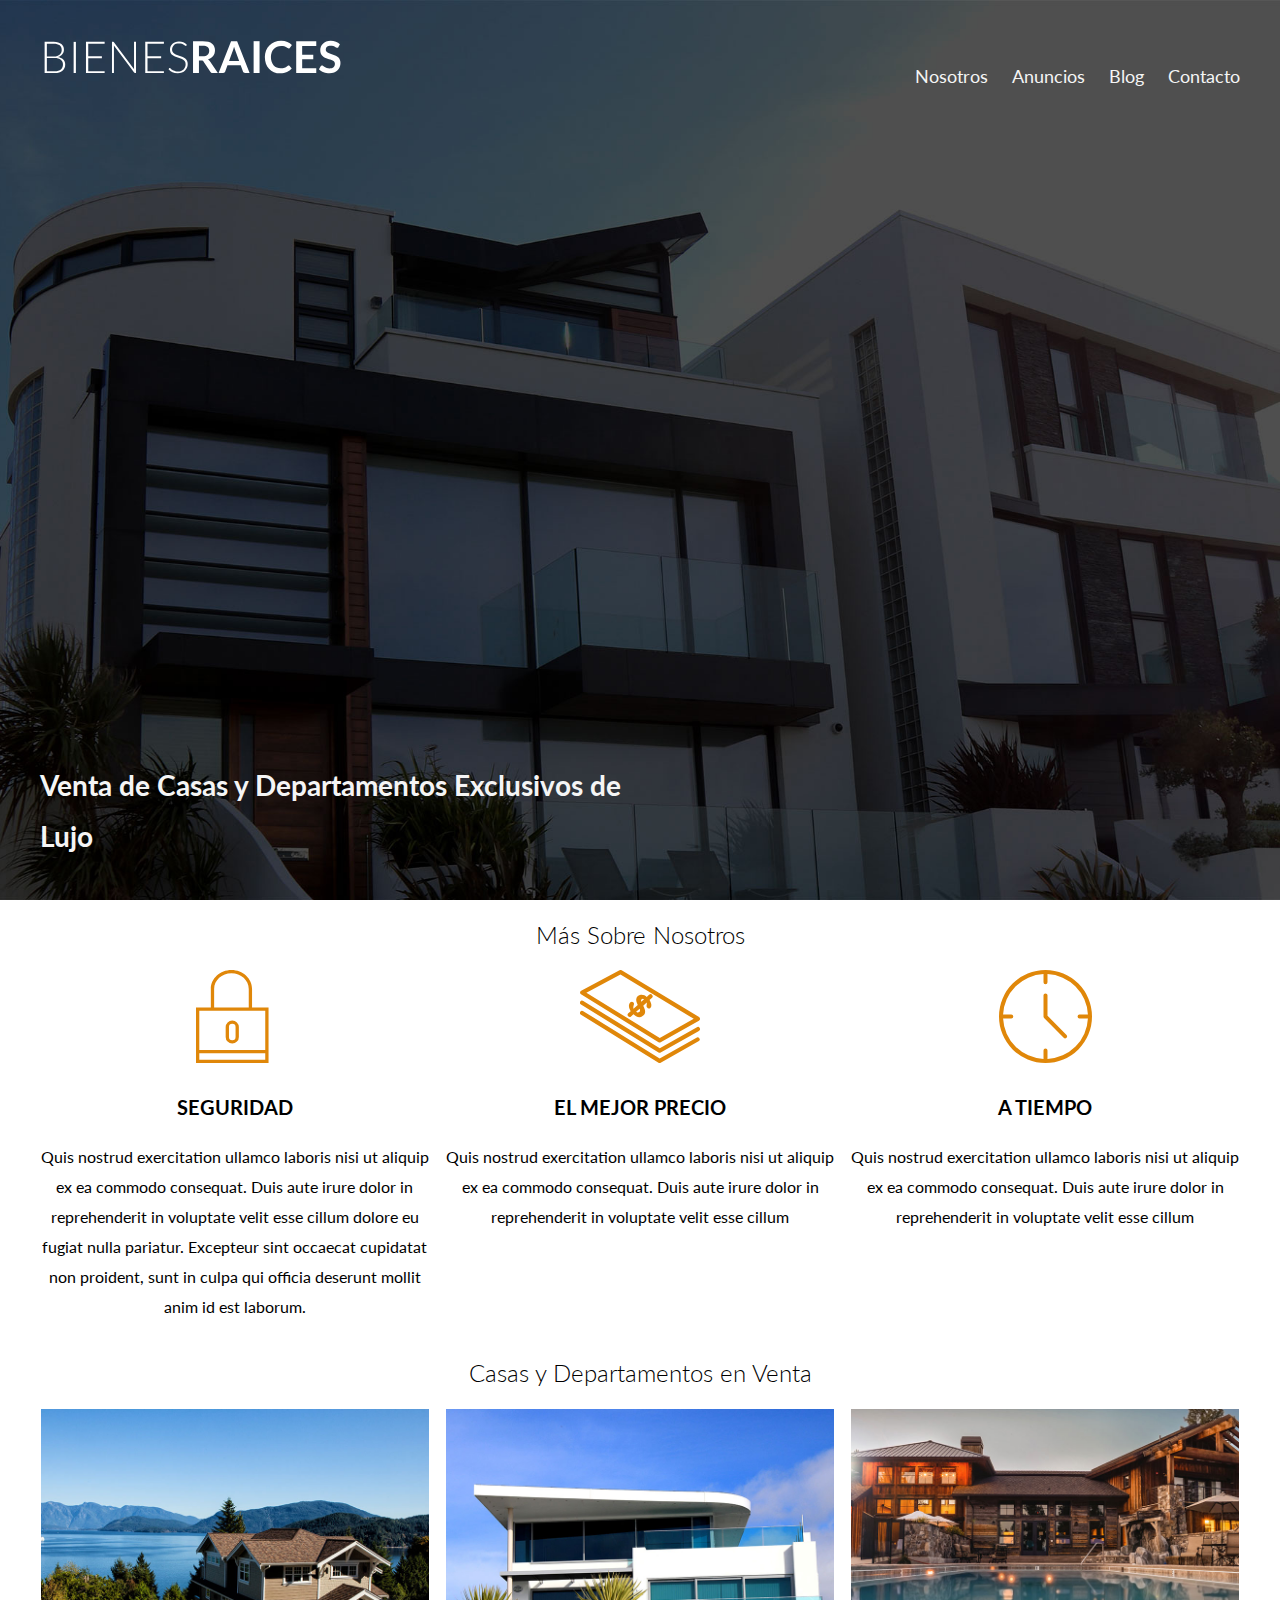
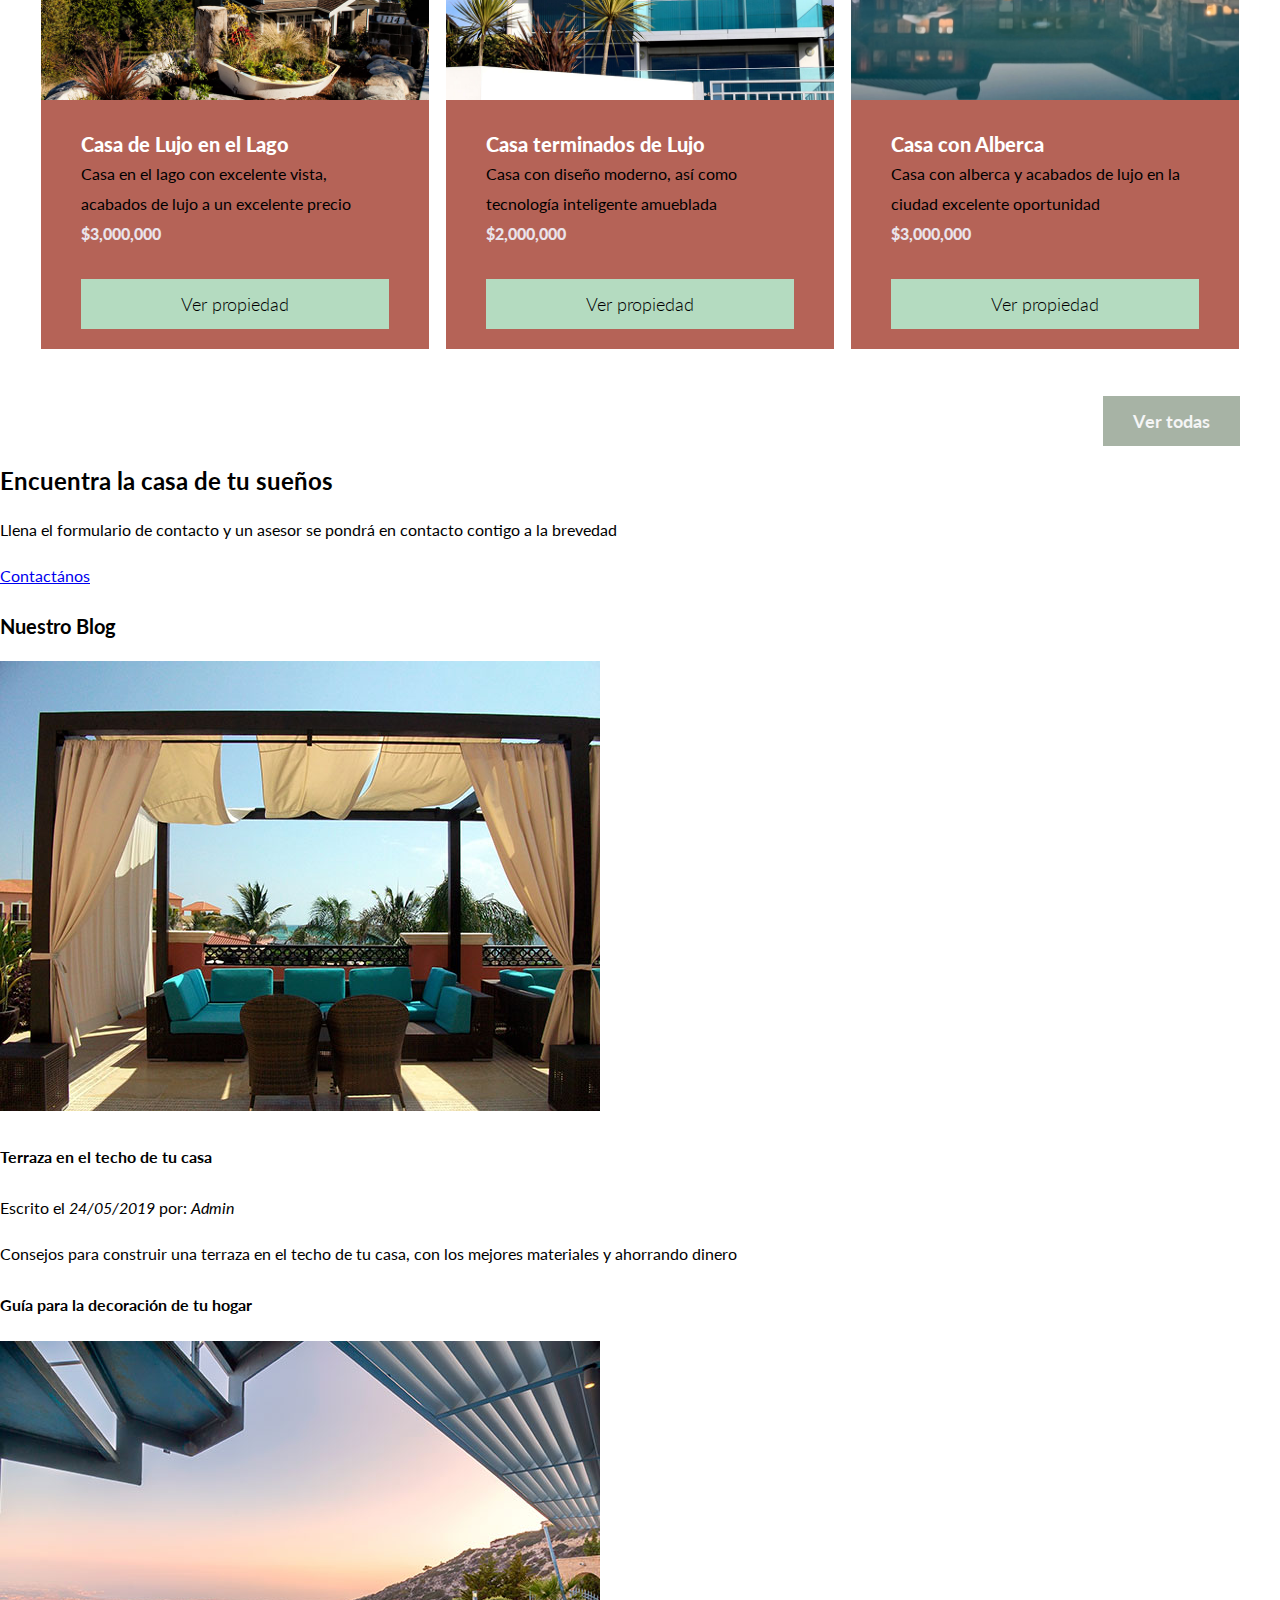
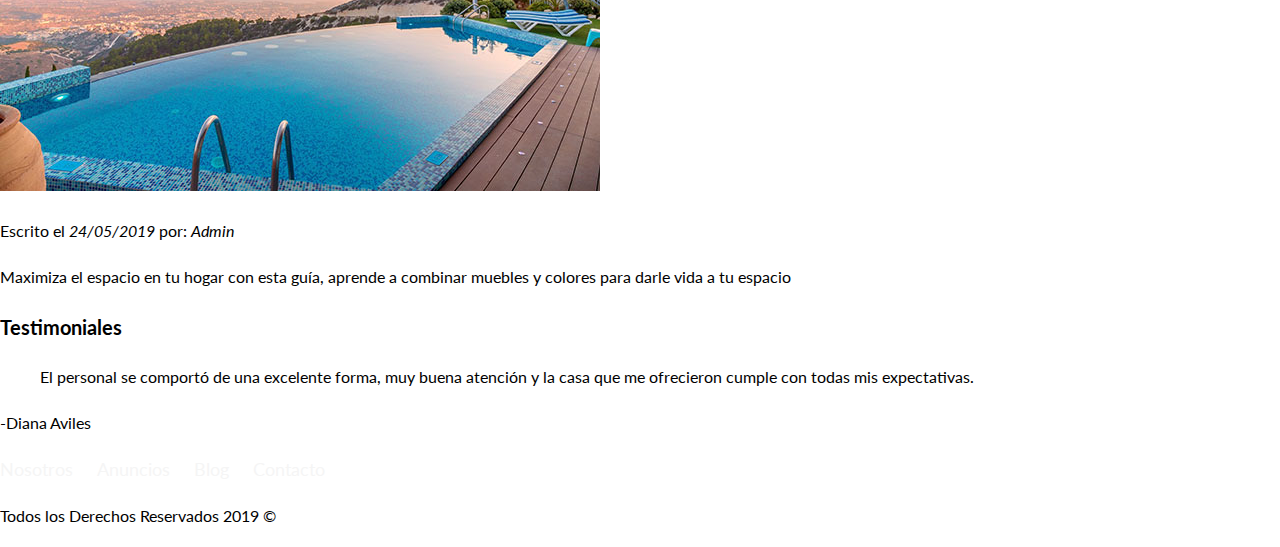
==== commit 97b09b48: "Class 43 Termino de botones" ====
--- a/Ejercicio/index.html
+++ b/Ejercicio/index.html
@@ -81,7 +81,7 @@
                     <h3>Casa de Lujo en el Lago</h3>
                     <p>Casa en el lago con excelente vista, acabados de lujo a un excelente precio </p>
                     <p class="precio">$3,000,000</p>
-                    <a href="#" class="boton boton-mint"> Ver propiedad</a>
+                    <a href="#" class="boton boton-mint d-block"> Ver propiedad</a>
                     <!-- <a href="#"></a> El símbolo # no hace nada, solo es si aún no defines el nombre de tu archivo  -->
                 </div>
             
@@ -93,7 +93,7 @@
                     <h3>Casa terminados de Lujo</h3>
                     <p>Casa con diseño moderno, así como tecnología inteligente amueblada</p>
                     <p class="precio">$2,000,000</p>
-                    <a href="#" class="boton boton-mint"> Ver propiedad</a>
+                    <a href="#" class="boton boton-mint d-block"> Ver propiedad</a>
                 </div>
             </div>
 
@@ -103,13 +103,15 @@
                     <h3>Casa con Alberca</h3>
                     <p>Casa con alberca y acabados de lujo en la ciudad excelente oportunidad</p>
                     <p class="precio">$3,000,000</p>
-                    <a href="#" class="boton boton-mint"> Ver propiedad</a>
+                    <a href="#" class="boton boton-mint d-block"> Ver propiedad</a>
                 </div>
             </div>
         </div>
 
         <p></p>
-        <a href="Anuncios.html" class="boton boton-sea"> Ver todas</a>
+        <div class="ver-todas">
+            <a href="Anuncios.html" class="boton boton-sea"> Ver todas</a>
+        </div>
     </main>
 
     <section>
--- a/Ejercicio/css/styles.css
+++ b/Ejercicio/css/styles.css
@@ -48,19 +48,19 @@
 }
 
 h1 {
-    font-size: 3rem;
+    font-size: 2.8rem;
 }
 
 h2 {
-    font-size: 2.6rem;
+    font-size: 2.4rem;
 }
 
 h3 {
-    font-size: 2.2rem;
+    font-size: 2rem;
 }
 
 h4 {
-    font-size: 1.8rem;
+    font-size: 1.6rem;
 }
 
 
@@ -80,6 +80,10 @@
 
 .centrar-texto {
     text-align: center;
+}
+
+.d-block {
+    display: block!important;
 }
 
 
@@ -91,9 +95,11 @@
     text-decoration: none;
     font-size: 1.8rem;
     padding: 1rem 3rem;
+    margin-top: 3rem;
     display: inline-block;
     /*Display block default para anchos
     width_ 10 px*/
+    text-align: center;
 }
 
 .boton-mint {
@@ -241,4 +247,9 @@
 .precio {
     color: #eae3ea;
     font-weight: 900;
+}
+
+.ver-todas {
+    display: flex;
+    justify-content: flex-end;
 }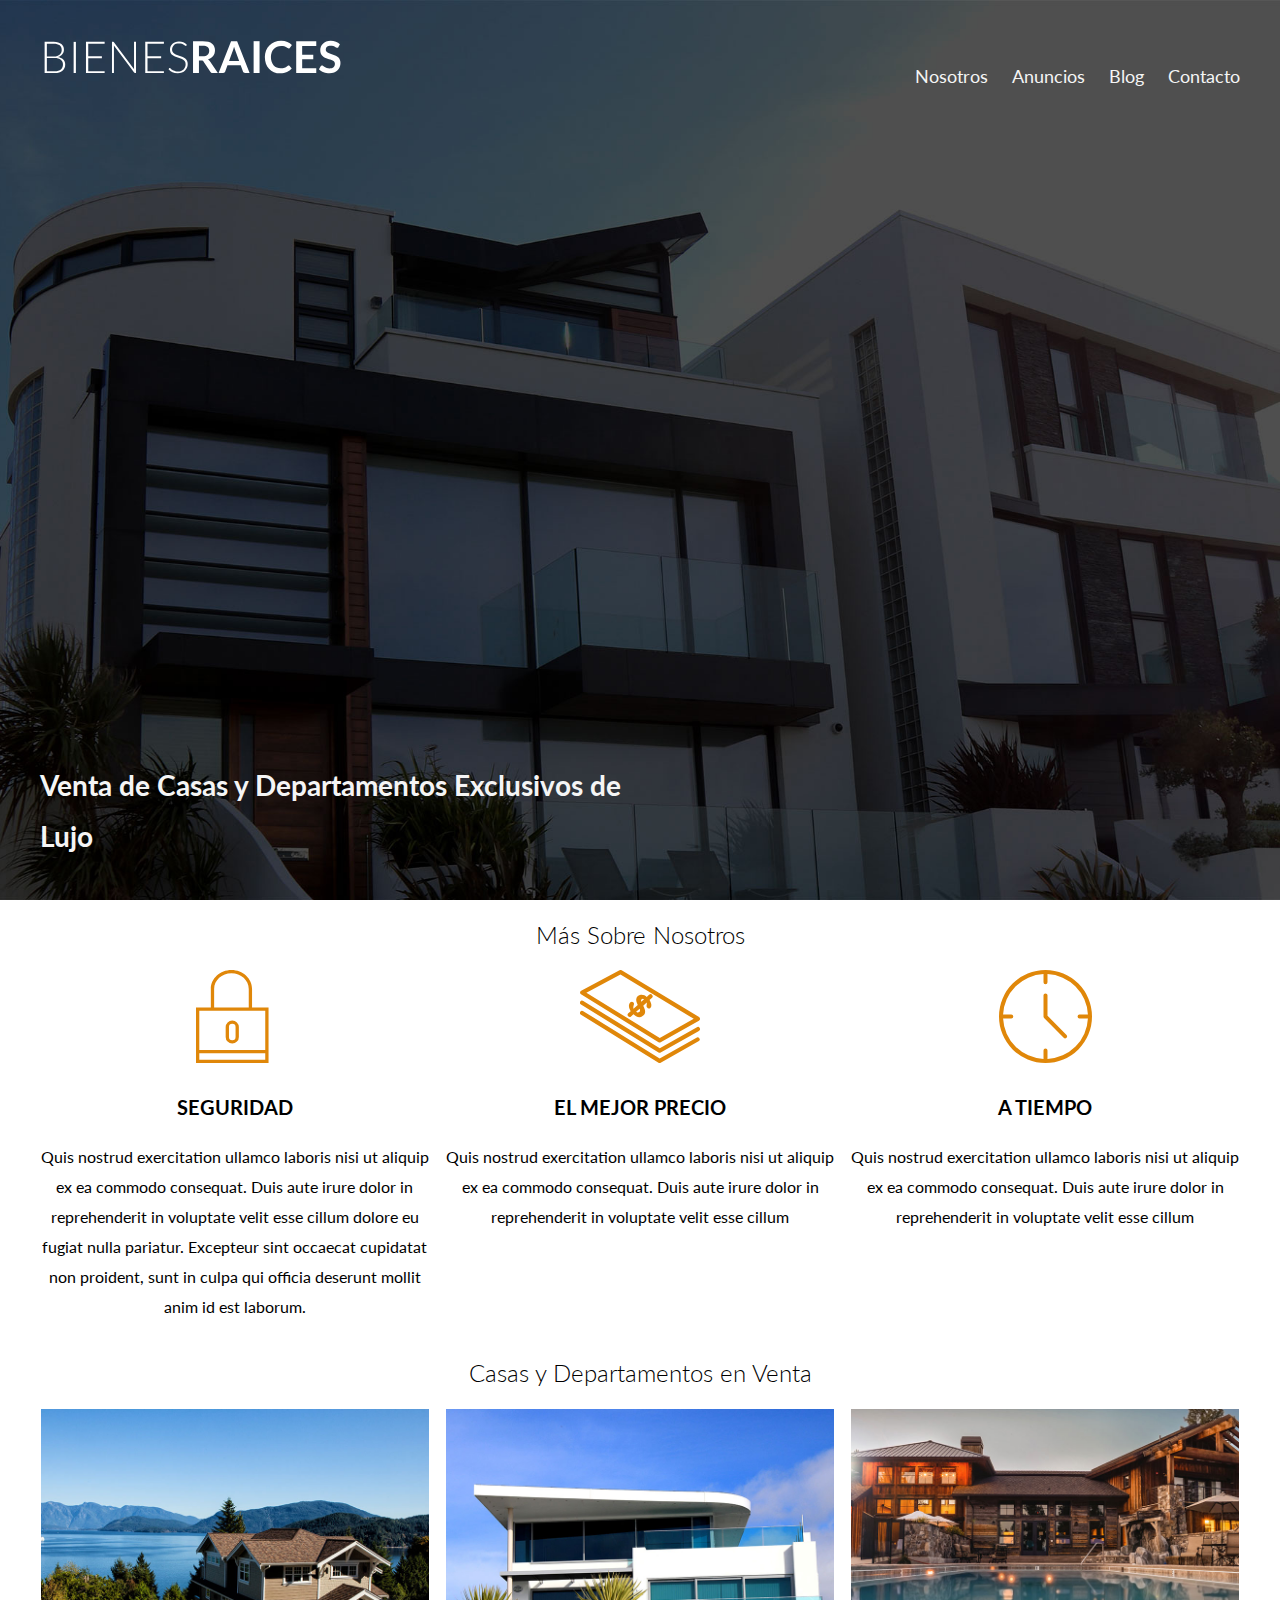
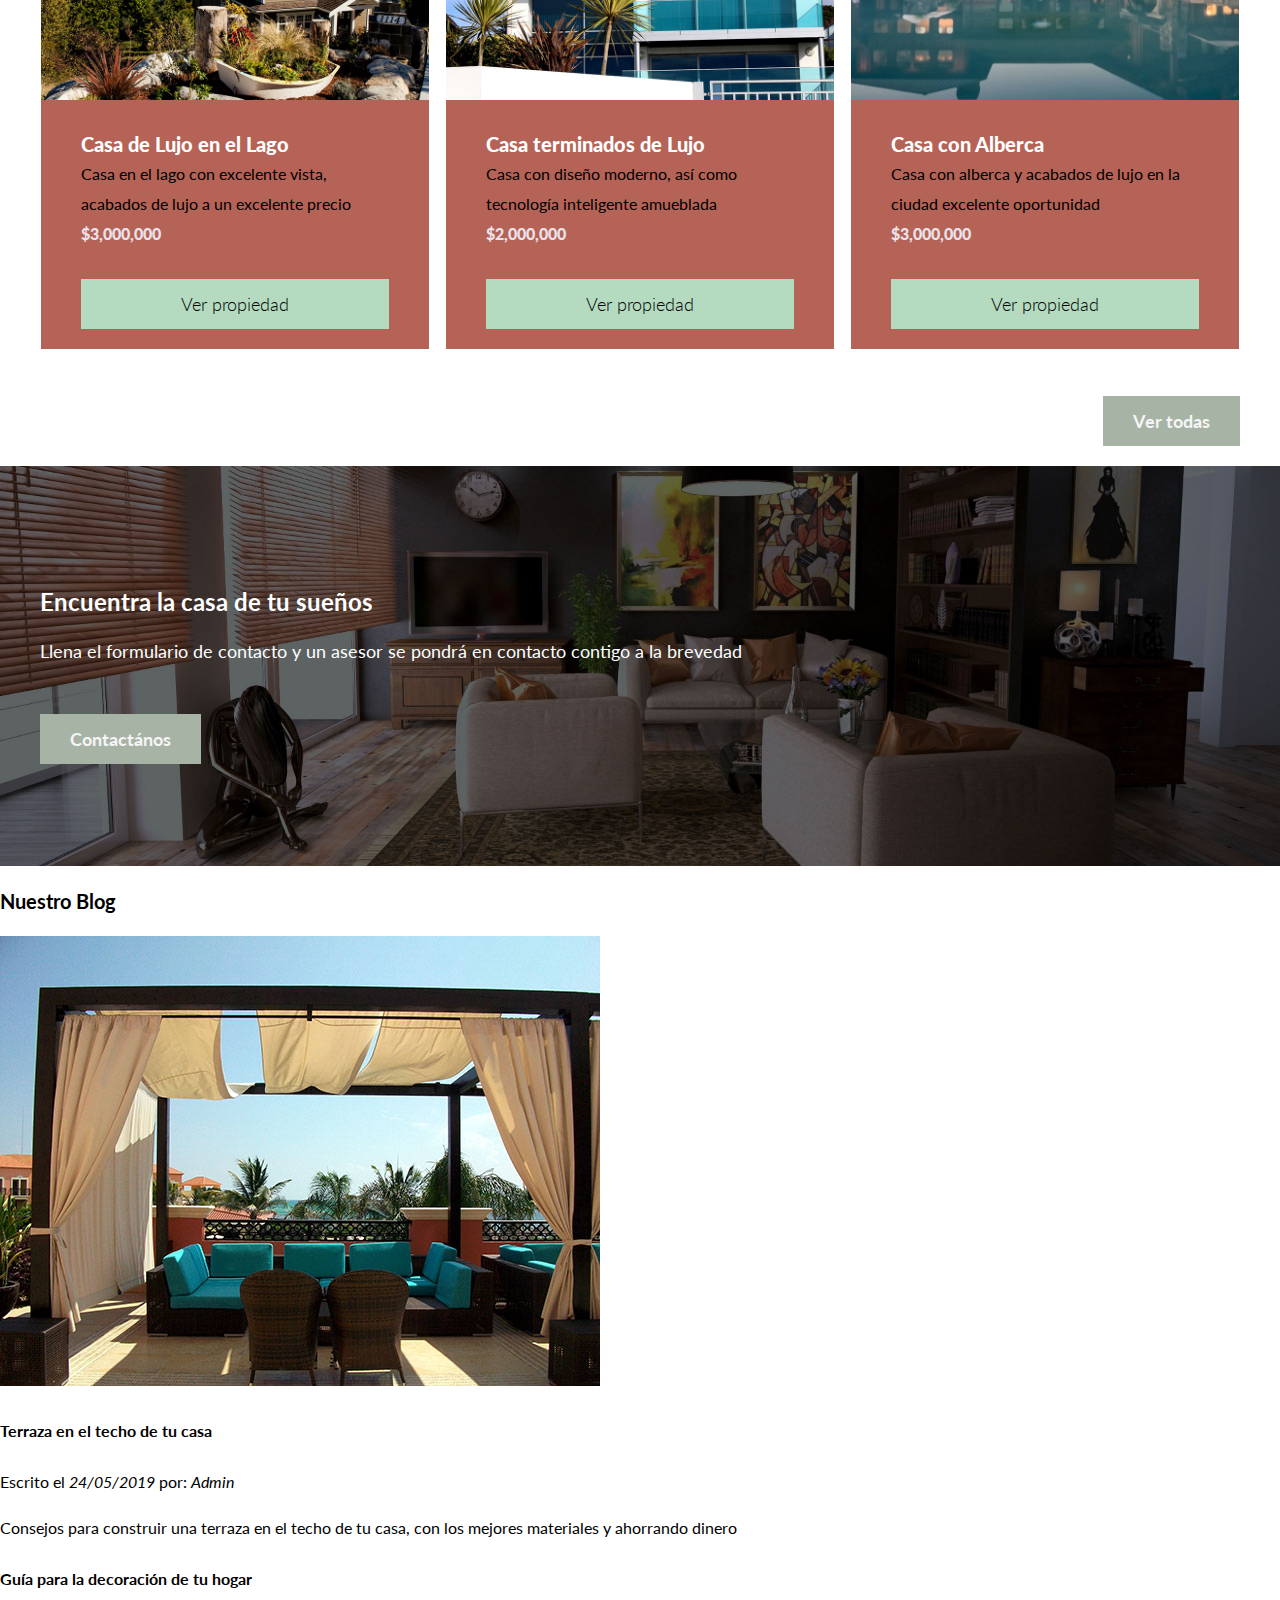
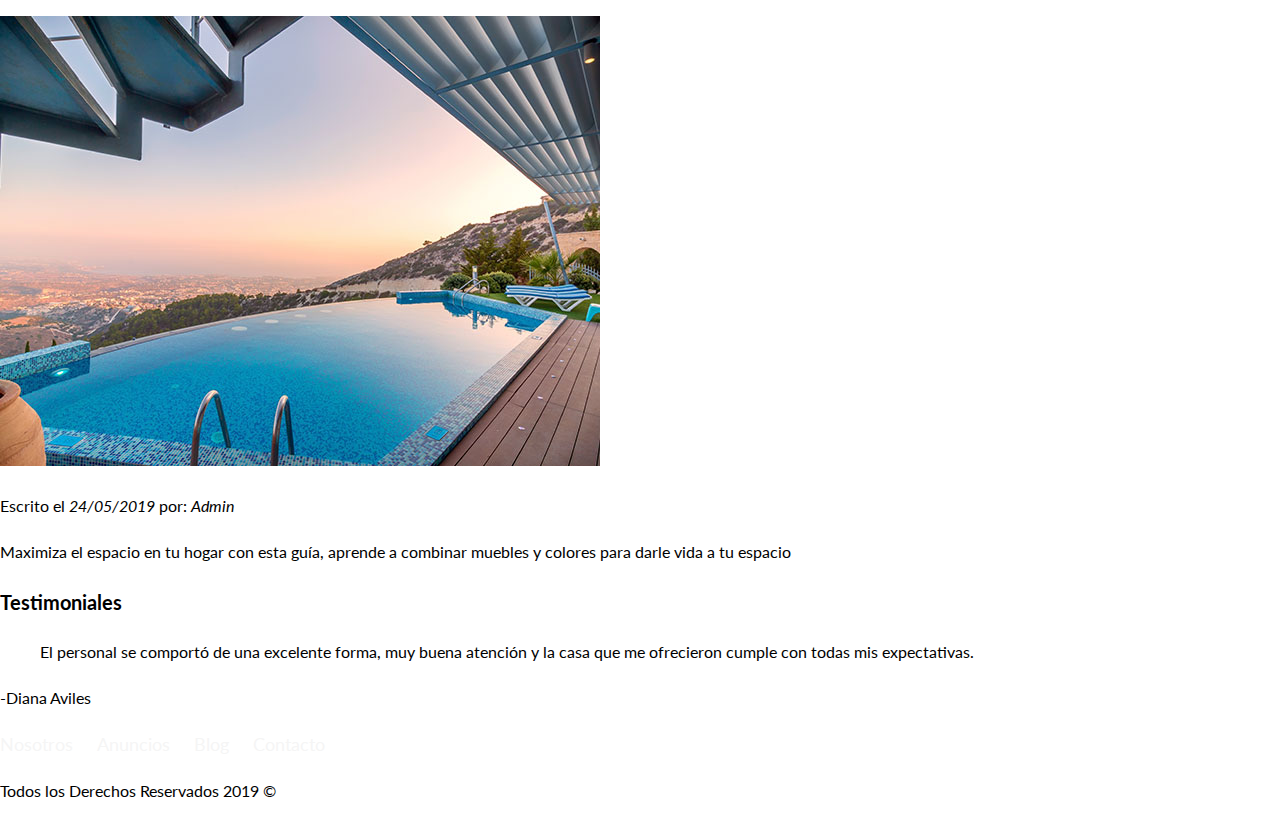
==== commit 60da4ae5: "Class 44 imagen contacto" ====
--- a/Ejercicio/index.html
+++ b/Ejercicio/index.html
@@ -114,10 +114,12 @@
         </div>
     </main>
 
-    <section>
-        <h2>Encuentra la casa de tu sueños</h2>
-        <p>Llena el formulario de contacto y un asesor se pondrá en contacto contigo a la brevedad</p>
-        <a href="Contacto.html"> Contactános</a>
+    <section class="imagen-contacto">
+        <div class="contenedor contenido-contacto">
+            <h2>Encuentra la casa de tu sueños</h2>
+            <p>Llena el formulario de contacto y un asesor se pondrá en contacto contigo a la brevedad</p>
+            <a href="Contacto.html" class="boton boton-sea"> Contactános</a>
+        </div>
     </section>
 
     <section>
--- a/Ejercicio/css/styles.css
+++ b/Ejercicio/css/styles.css
@@ -252,4 +252,27 @@
 .ver-todas {
     display: flex;
     justify-content: flex-end;
+}
+
+
+/*Contacto HOME*/
+
+.imagen-contacto {
+    background-image: url(../img/encuentra.jpg);
+    background-position: center center;
+    background-size: cover;
+    height: 40rem;
+    display: flex;
+    align-items: center;
+}
+
+.contenido-contacto {
+    flex: 1;
+    /*Factor de crecimiento detecta el tamaño, y elmentos
+    hace la división y 1000px / no. elemntos*/
+    color: #fdfefe;
+}
+
+.contenido-contacto p {
+    font-size: 1.8rem;
 }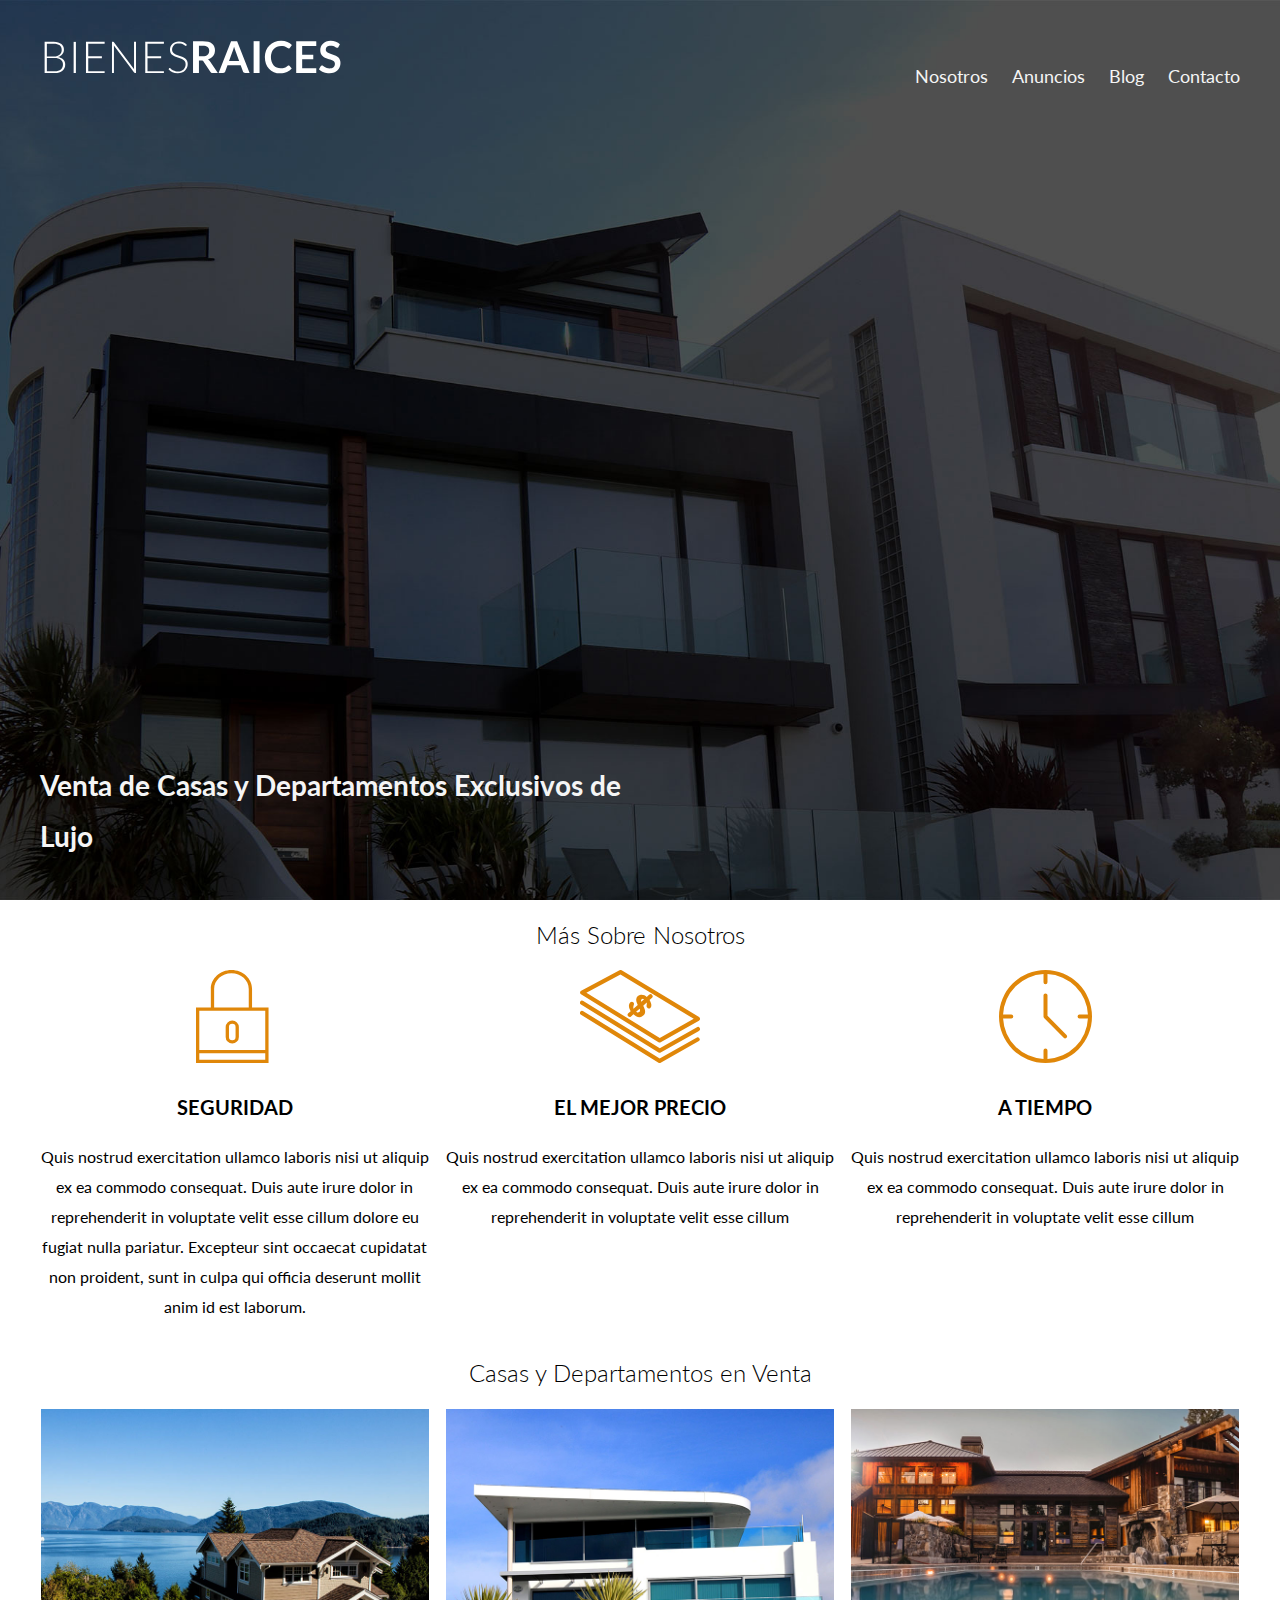
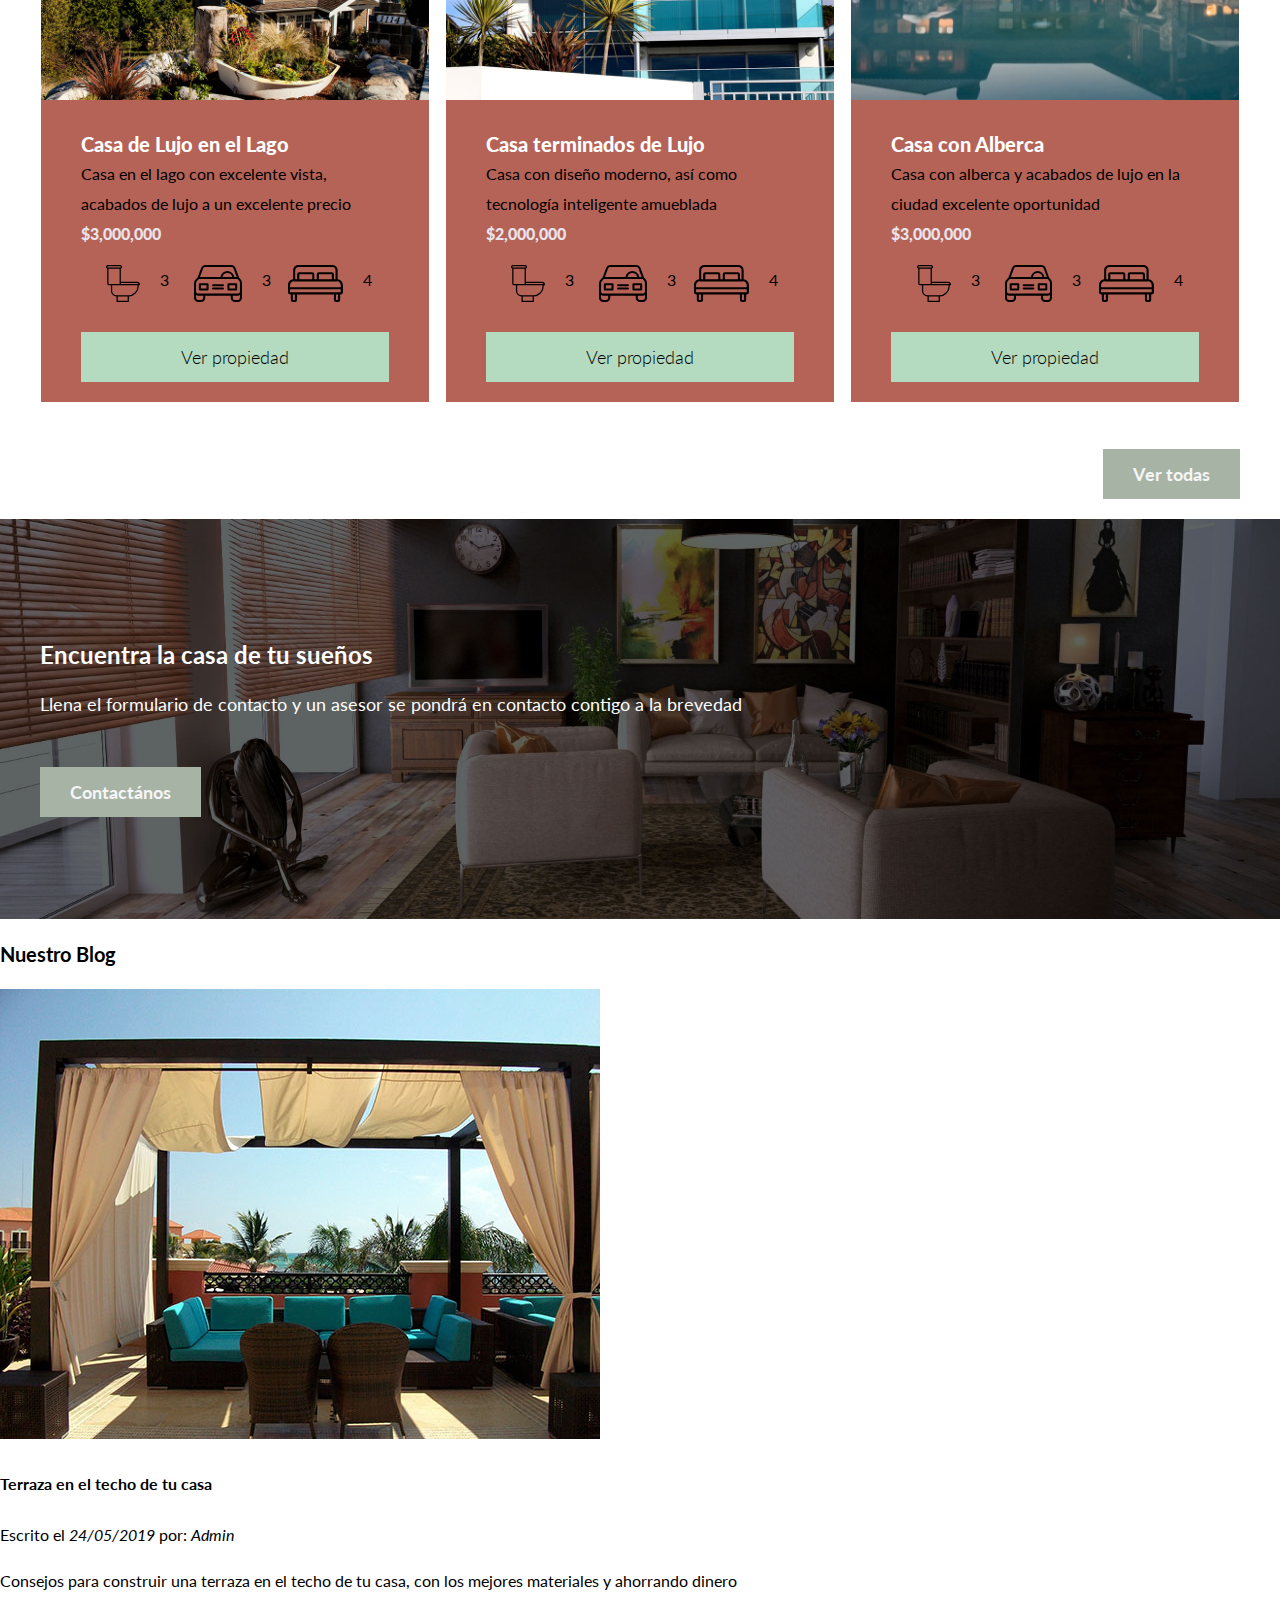
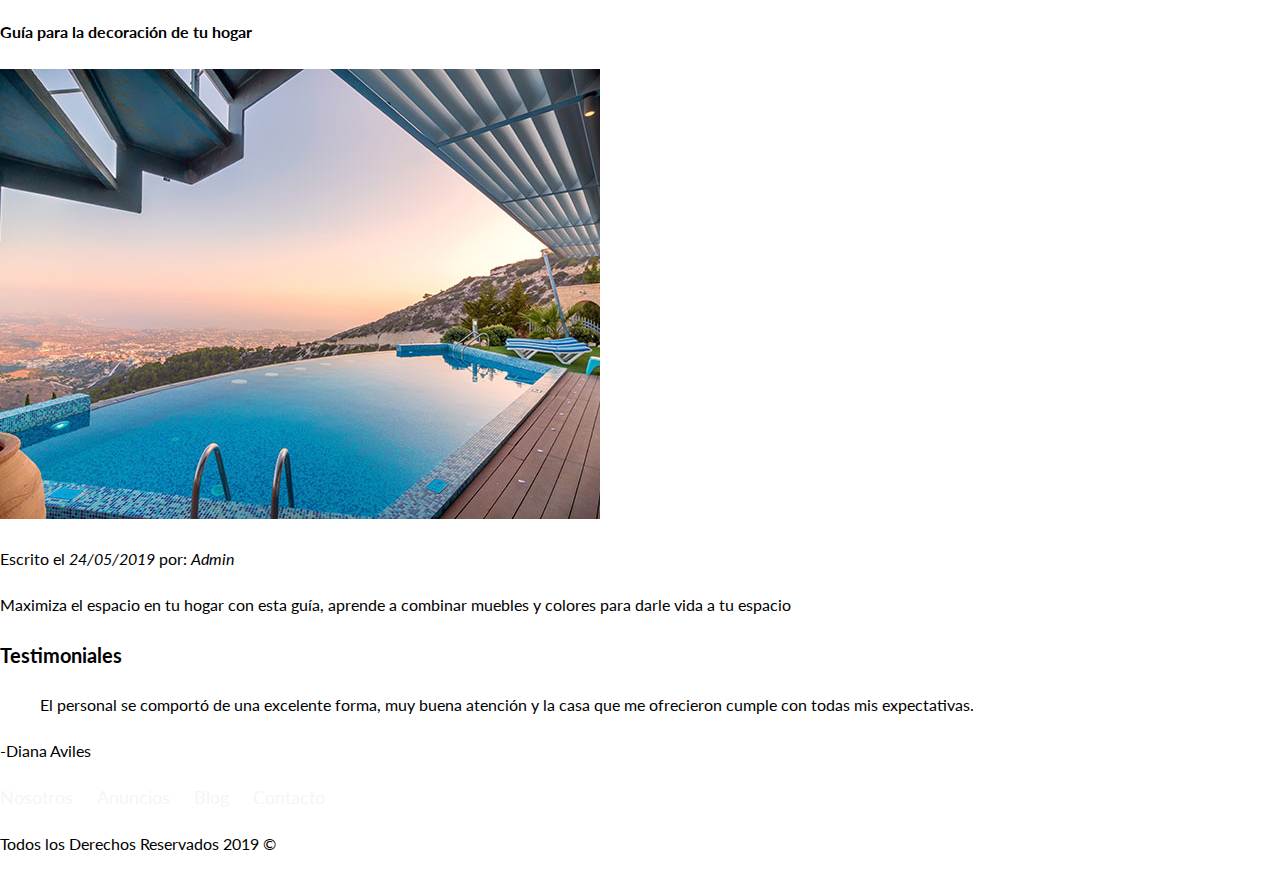
==== commit 76db34ed: "Classs 45 Ajustando los iconos de los anuncios" ====
--- a/Ejercicio/index.html
+++ b/Ejercicio/index.html
@@ -81,6 +81,22 @@
                     <h3>Casa de Lujo en el Lago</h3>
                     <p>Casa en el lago con excelente vista, acabados de lujo a un excelente precio </p>
                     <p class="precio">$3,000,000</p>
+                        <ul class="iconos-caracteristicas">
+                            <li>
+                            <img src="img/icono_wc.svg" alt="icono wc">
+                            <p>3</p>
+                            </li>
+
+                             <li>
+                            <img src="img/icono_estacionamiento.svg" alt="icono estacionamiento">
+                            <p>3</p>
+                            </li>
+
+                             <li>
+                            <img src="img/icono_dormitorio.svg" alt="icono dormitorio">
+                            <p>4</p>
+                            </li>
+                        </ul>
                     <a href="#" class="boton boton-mint d-block"> Ver propiedad</a>
                     <!-- <a href="#"></a> El símbolo # no hace nada, solo es si aún no defines el nombre de tu archivo  -->
                 </div>
@@ -93,6 +109,22 @@
                     <h3>Casa terminados de Lujo</h3>
                     <p>Casa con diseño moderno, así como tecnología inteligente amueblada</p>
                     <p class="precio">$2,000,000</p>
+                        <ul class="iconos-caracteristicas">
+                            <li>
+                            <img src="img/icono_wc.svg" alt="icono wc">
+                            <p>3</p>
+                            </li>
+
+                             <li>
+                            <img src="img/icono_estacionamiento.svg" alt="icono estacionamiento">
+                            <p>3</p>
+                            </li>
+
+                             <li>
+                            <img src="img/icono_dormitorio.svg" alt="icono dormitorio">
+                            <p>4</p>
+                            </li>
+                        </ul>
                     <a href="#" class="boton boton-mint d-block"> Ver propiedad</a>
                 </div>
             </div>
@@ -103,6 +135,22 @@
                     <h3>Casa con Alberca</h3>
                     <p>Casa con alberca y acabados de lujo en la ciudad excelente oportunidad</p>
                     <p class="precio">$3,000,000</p>
+                        <ul class="iconos-caracteristicas">
+                            <li>
+                            <img src="img/icono_wc.svg" alt="icono wc">
+                            <p>3</p>
+                            </li>
+
+                             <li>
+                            <img src="img/icono_estacionamiento.svg" alt="icono estacionamiento">
+                            <p>3</p>
+                            </li>
+
+                             <li>
+                            <img src="img/icono_dormitorio.svg" alt="icono dormitorio">
+                            <p>4</p>
+                            </li>
+                        </ul>
                     <a href="#" class="boton boton-mint d-block"> Ver propiedad</a>
                 </div>
             </div>
--- a/Ejercicio/css/styles.css
+++ b/Ejercicio/css/styles.css
@@ -249,6 +249,22 @@
     font-weight: 900;
 }
 
+.iconos-caracteristicas {
+    list-style: none;
+    padding: 0;
+    display: flex;
+    justify-content: space-evenly;
+}
+
+.iconos-caracteristicas li {
+    /*flex: 1;*/
+    display: flex;
+}
+
+.iconos-caracteristicas li img {
+    margin-right: 2rem;
+}
+
 .ver-todas {
     display: flex;
     justify-content: flex-end;
